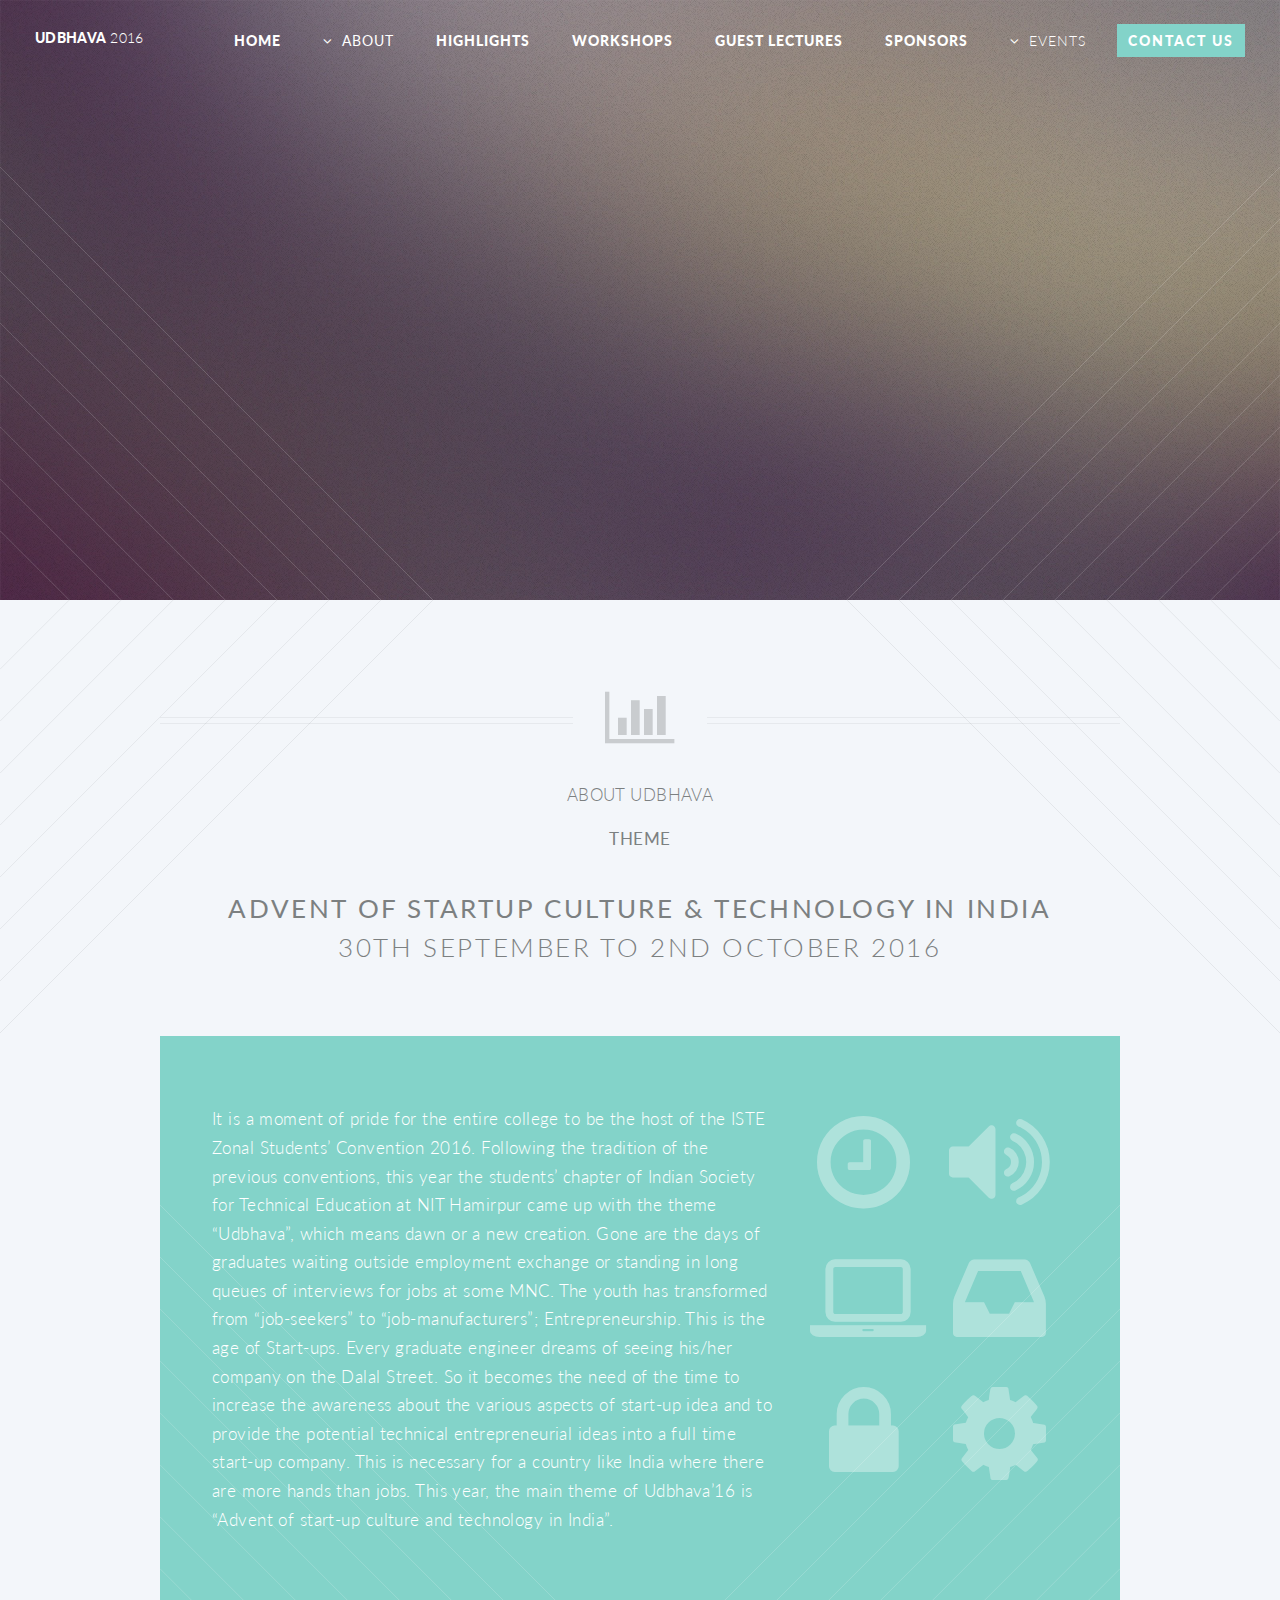
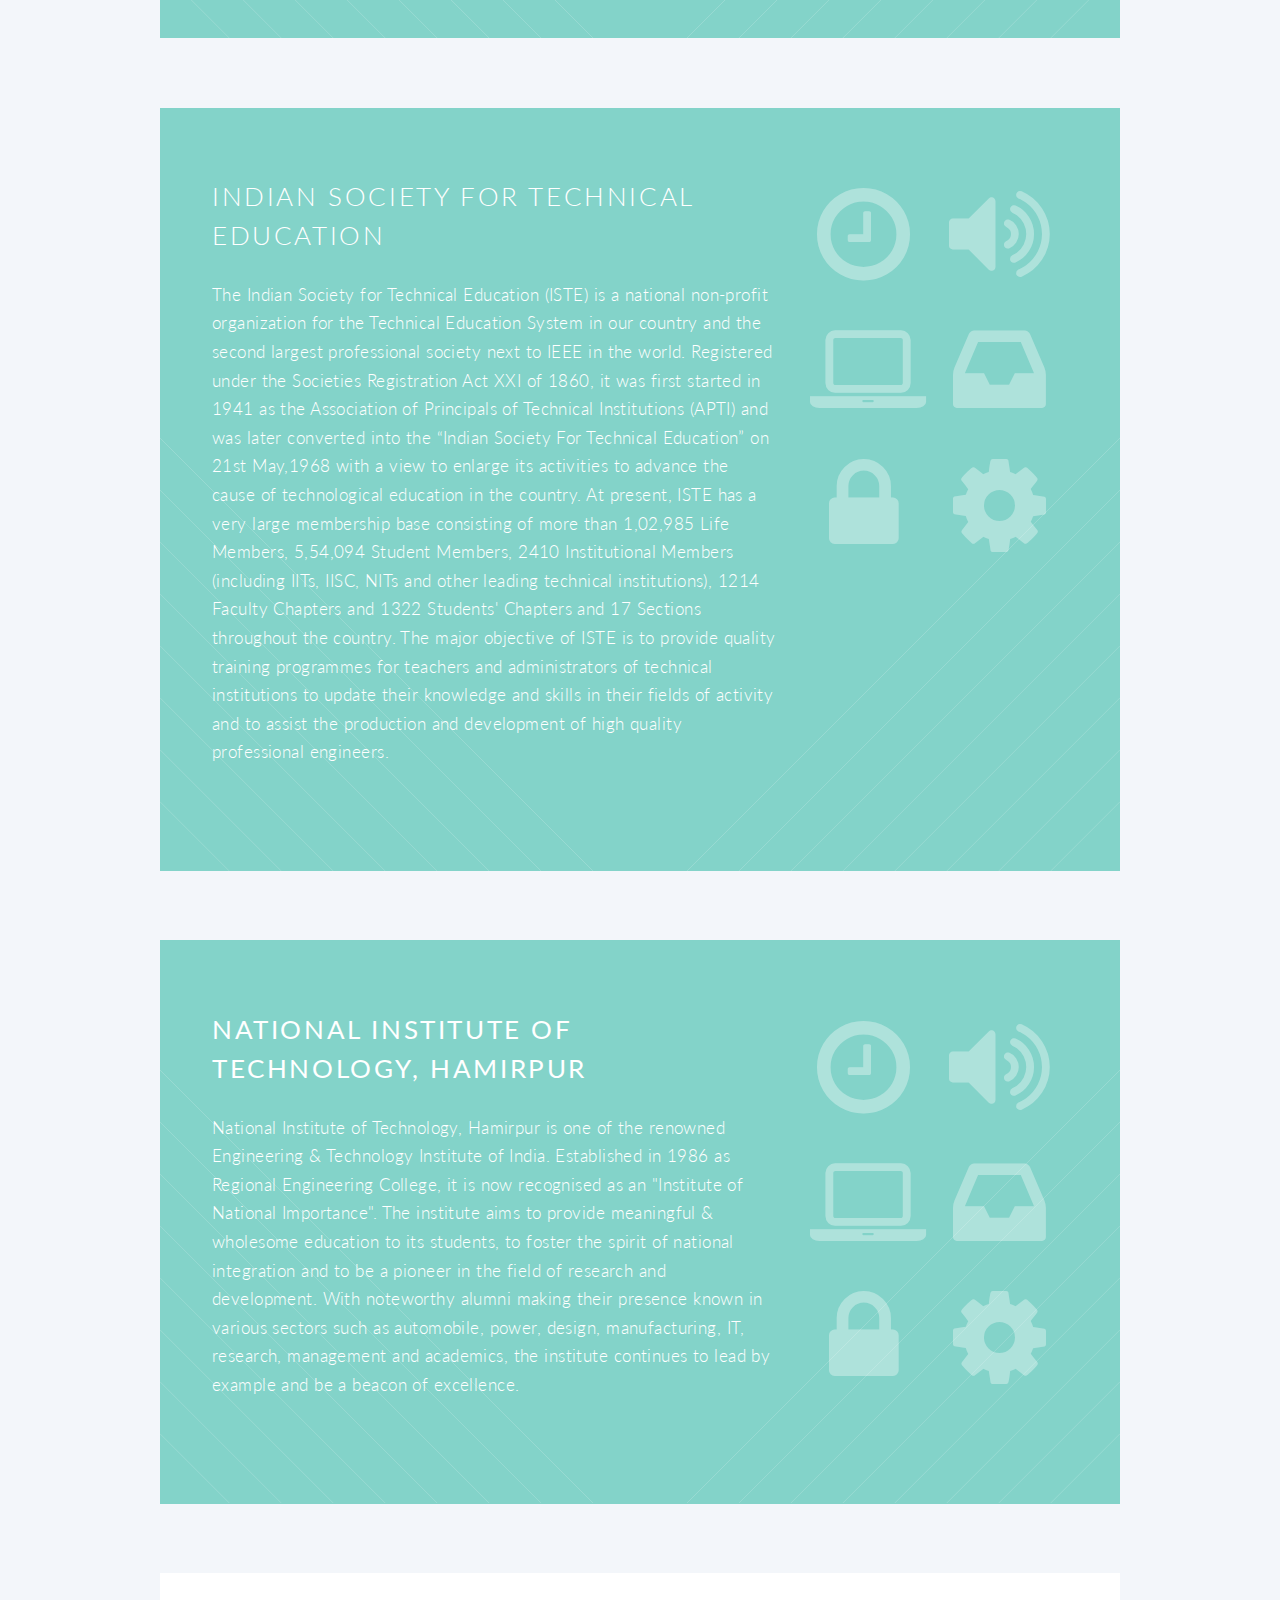
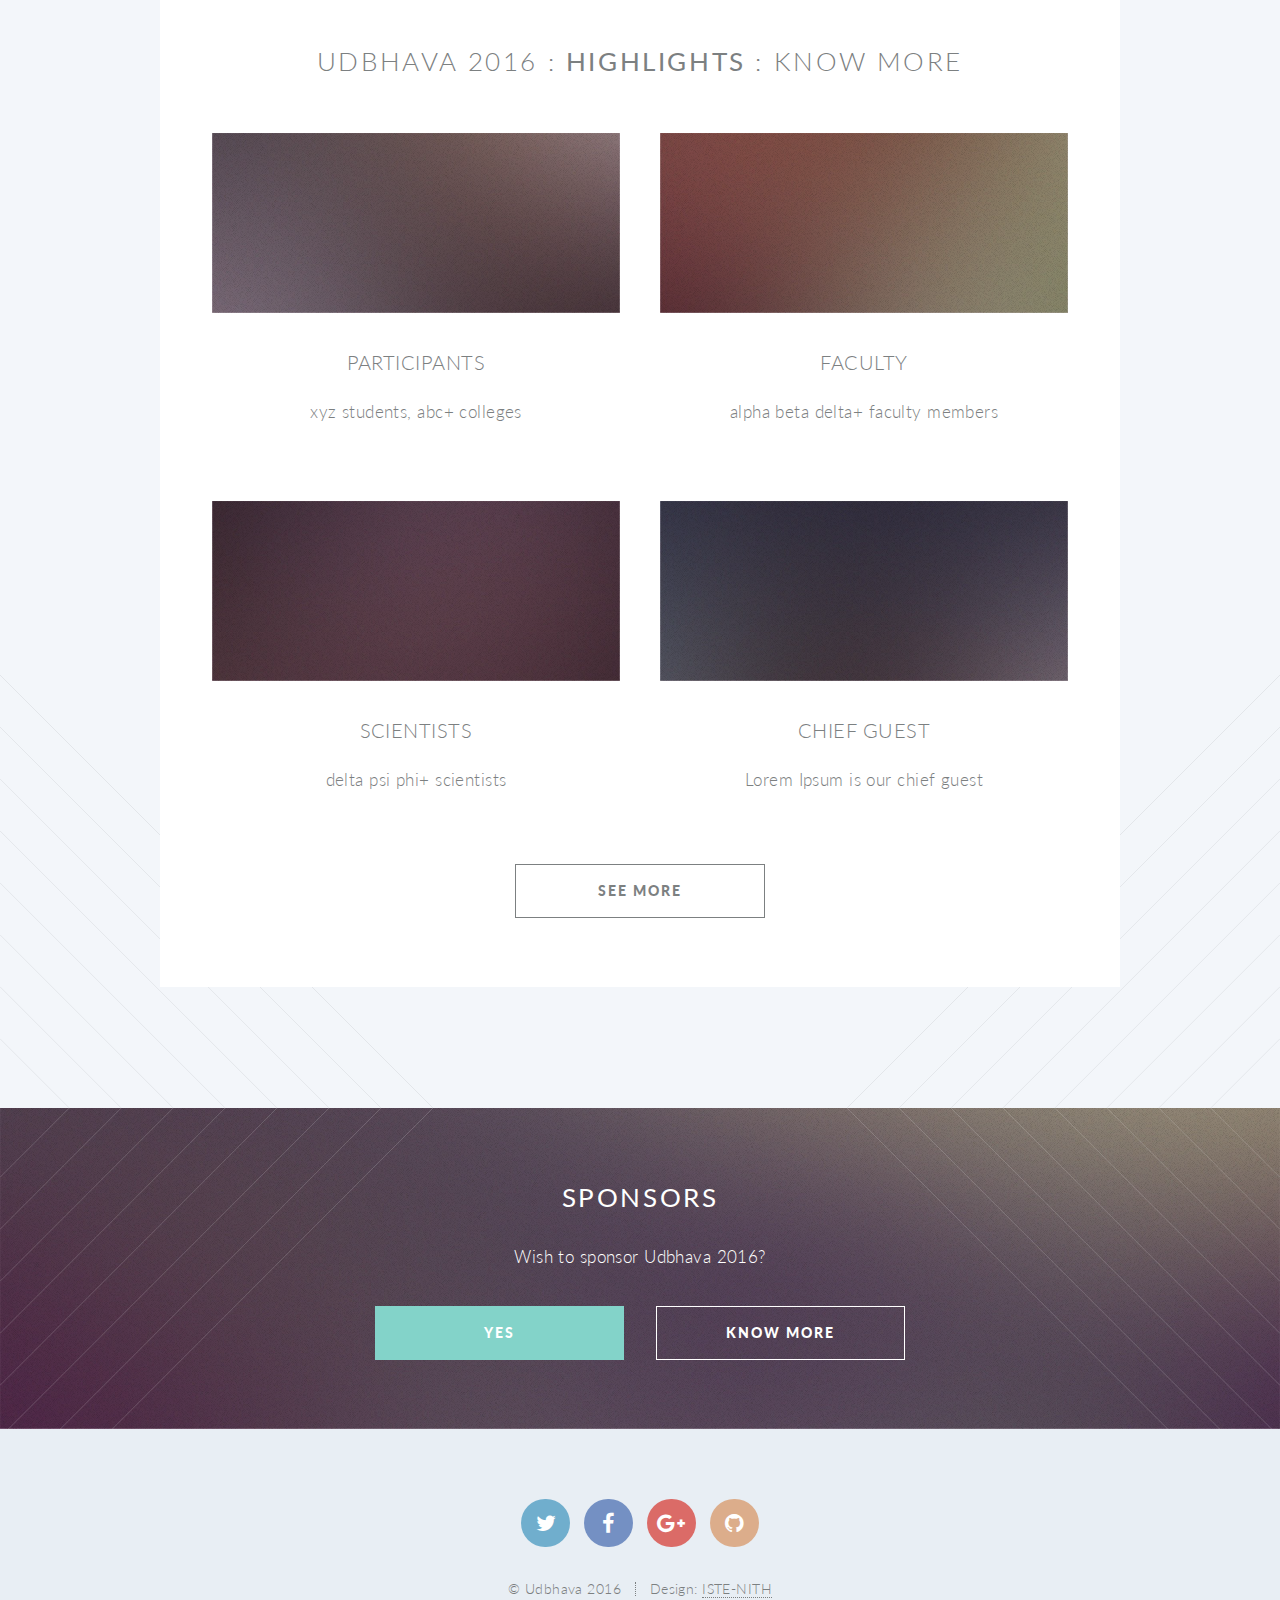
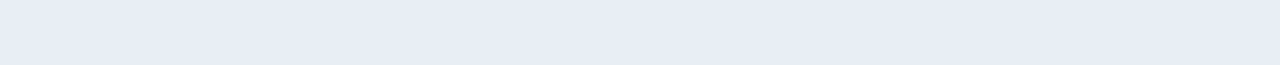
==== index.html @ d8ed60cf "static site" ====
<!DOCTYPE HTML>

<html>
	<head>
		<title>Udbhava 2016</title>
		<meta charset="utf-8" />
		<meta name="viewport" content="width=device-width, initial-scale=1" />
		<!--[if lte IE 8]><script src="assets/js/ie/html5shiv.js"></script><![endif]-->
		<link rel="stylesheet" href="assets/css/main.css" />
		<!--[if lte IE 8]><link rel="stylesheet" href="assets/css/ie8.css" /><![endif]-->
		<!--[if lte IE 9]><link rel="stylesheet" href="assets/css/ie9.css" /><![endif]-->
	</head>
	<body class="index">
		<div id="page-wrapper">

			<!-- Header -->
				<header id="header" class="alt">
					<h1 id="logo"><a href="index.html"> Udbhava <span> 2016 </span></a></h1>
					<nav id="nav">
						<ul>
							<li class="current"><a href="index.html">Home</a></li>
							<li class="submenu">
							    <a href="index.html"><strong>About</strong></a>
							    <ul>
							        <li><a href="#main">Udbhava</a></li>
							        <li><a href="#iste">ISTE</a></li>
							        <li><a href="#nith">NIT-H</a></li>
							        </ul>
							    </li>
							<li class="current"><a href="#highlights">Highlights</a></li>
							<li class="current"><a href="comingSoon.html">Workshops</a></li>
							<li class="current"><a href="comingSoon.html">Guest Lectures</a></li>
							<li class="current"><a href="#cta">Sponsors</a></li>
							<li class="submenu">
								<a href="#">Events</a>
								<ul>
								    <li><a href="comingSoon.html">Technical Events</a></li>
									<li><a href="comingSoon.html">Fun Events</a></li>
									<li><a href="comingSoon.html">Cultural Events</a></li>
									<li class="submenu">
										<a href="#">More</a>
										<ul>
											<li><a href="#">Technical Events</a></li>
											<li><a href="#">Literary Events</a></li>
											<li><a href="#">Fun Events</a></li>
										</ul>
									</li>
								</ul>
							</li>
							<li><a href="contact.html" class="button special">Contact Us</a></li>
						</ul>
					</nav>
				</header>

			<!-- Banner -->
				<section id="banner">
					<!--
						".inner" is set up as an inline-block so it automatically expands
						in both directions to fit whatever's inside it. This means it won't
						automatically wrap lines, so be sure to use line breaks where
						appropriate (<br />).
					-->
					<div class="inner">

						<header>
							<h2>Udbhava</h2>
						</header>
						<p>Welcome to <strong>Udbhava</strong>, team ISTE's
						<br />
						zonal convention
						<br />
						by <a href="http://nith.ac.in
						">NITH</a>.</p>
						<footer>
							<ul class="buttons vertical">
								<li><a href="#main" class="button fit scrolly">Tell Me More</a></li>
							</ul>
						</footer>

					</div>

				</section>

			<!-- About - Udbhava -->
				<article id="main">

					<header class="special container">
						<span class="icon fa-bar-chart-o"></span>
						<h1>About Udbhava</h1>
						<p><strong>THEME</strong></p>
						<h2>
						<strong>Advent Of Startup Culture & Technology In India</strong>
						<br />
						30th September to 2nd October 2016</h2>
					</header>

					<!-- One -->
						<section class="wrapper style2 container special-alt">
							<div class="row 50%">
								<div class="8u 12u(narrower)">

									<header>
									</header>
									<p>It is a moment of pride for the entire college to be the host of the ISTE Zonal Students’ Convention 2016. Following the tradition of the previous conventions, this year the students’ chapter of Indian Society for Technical Education at NIT Hamirpur came up with the theme “Udbhava”, which means dawn or a new creation. Gone are the days of graduates waiting outside employment exchange or standing in long queues of interviews for jobs at some MNC. The youth has transformed from “job-seekers” to “job-manufacturers”; Entrepreneurship. This is the age of Start-ups. Every graduate engineer dreams of seeing his/her company on the Dalal Street. So it becomes the need of the time to increase the awareness about the various aspects of start-up idea and to provide the potential technical entrepreneurial ideas into a full time start-up company. This is necessary for a country like India where there are more hands than jobs. This year, the main theme of Udbhava’16 is “Advent of start-up culture and technology in India”.</p>

								</div>
								<div class="4u 12u(narrower) important(narrower)">

									<ul class="featured-icons">
										<li><span class="icon fa-clock-o"><span class="label">Feature 1</span></span></li>
										<li><span class="icon fa-volume-up"><span class="label">Feature 2</span></span></li>
										<li><span class="icon fa-laptop"><span class="label">Feature 3</span></span></li>
										<li><span class="icon fa-inbox"><span class="label">Feature 4</span></span></li>
										<li><span class="icon fa-lock"><span class="label">Feature 5</span></span></li>
										<li><span class="icon fa-cog"><span class="label">Feature 6</span></span></li>
									</ul>

								</div>
							</div>
						</section>
						
				<!-- ISTE -->
						<section id="iste" class="wrapper style2 container special-alt">
							<div class="row 50%">
								<div class="8u 12u(narrower)">

									<header>
										<h2>Indian Society for Technical Education</h2> 
									</header>
									<p>The Indian Society for Technical Education (ISTE) is a national non-profit organization for the Technical Education System in our country and the second largest professional society next to IEEE in the world. Registered under the Societies Registration Act XXI of 1860, it was first started in 1941 as the Association of Principals of Technical Institutions (APTI) and was later converted into the “Indian Society For Technical Education” on 21st May,1968 with a view to enlarge its activities to advance the cause of technological education in the country. At present, ISTE has a very large membership base consisting of more than 1,02,985 Life Members, 5,54,094 Student Members, 2410 Institutional Members (including IITs, IISC, NITs and other leading technical institutions), 1214 Faculty Chapters and 1322 Students' Chapters and 17 Sections throughout the country. The major objective of ISTE is to provide quality training programmes for teachers and administrators of technical institutions to update their knowledge and skills in their fields of activity and to assist the production and development of high quality professional engineers.</p>
								</div>
								<div class="4u 12u(narrower) important(narrower)">

									<ul class="featured-icons">
										<li><span class="icon fa-clock-o"><span class="label">Feature 1</span></span></li>
										<li><span class="icon fa-volume-up"><span class="label">Feature 2</span></span></li>
										<li><span class="icon fa-laptop"><span class="label">Feature 3</span></span></li>
										<li><span class="icon fa-inbox"><span class="label">Feature 4</span></span></li>
										<li><span class="icon fa-lock"><span class="label">Feature 5</span></span></li>
										<li><span class="icon fa-cog"><span class="label">Feature 6</span></span></li>
									</ul>

								</div>
							</div>
						</section>

                    <!-- One -->
						<section id="nith" class="wrapper style2 container special-alt">
							<div class="row 50%">
								<div class="8u 12u(narrower)">

									<header>
										<h2><strong>National Institute of Technology, Hamirpur</strong></h2> 
									</header>
									
									<p>National Institute of Technology, Hamirpur is one of the renowned Engineering & Technology Institute of India. Established in 1986 as Regional Engineering College, it is now recognised as an "Institute of National Importance". The institute aims to provide meaningful & wholesome education to its students, to foster the spirit of national integration and to be a pioneer in the field of research and development. With noteworthy alumni making their presence known in various sectors such as automobile, power, design, manufacturing, IT, research, management and academics, the institute continues to lead by example and be a beacon of excellence.</p>
								</div>
								<div class="4u 12u(narrower) important(narrower)">

									<ul class="featured-icons">
										<li><span class="icon fa-clock-o"><span class="label">Feature 1</span></span></li>
										<li><span class="icon fa-volume-up"><span class="label">Feature 2</span></span></li>
										<li><span class="icon fa-laptop"><span class="label">Feature 3</span></span></li>
										<li><span class="icon fa-inbox"><span class="label">Feature 4</span></span></li>
										<li><span class="icon fa-lock"><span class="label">Feature 5</span></span></li>
										<li><span class="icon fa-cog"><span class="label">Feature 6</span></span></li>
									</ul>

								</div>
							</div>
						</section>
						
					<!-- Two -->
					<!--
						<section class="wrapper style1 container special">
							<div class="row">
								<div class="4u 12u(narrower)">
                                    <p> <strong> EVENTS </p>
									<section>
										<span class="icon featured fa-check"></span>
										<header>
											<h3>Technical</h3>
										</header>
										<p>Coming Soon</p>
									</section>

								</div>
								<div class="4u 12u(narrower)">

									<section>
										<span class="icon featured fa-check"></span>
										<header>
											<h3>Literary</h3>
										</header>
										<p>Coming Soon</p>
									</section>

								</div>
								<div class="4u 12u(narrower)">

									<section>
										<span class="icon featured fa-check"></span>
										<header>
											<h3>Fun</h3>
										</header>
										<p>Coming Soon</p>
									</section>

								</div>
							</div>
						</section>
						-->

					<!-- Three -->
						<section id="highlights" class="wrapper style3 container special">

							<header class="major">
								<h2>Udbhava 2016 : <strong>Highlights</strong> : Know more </h2>
							</header>

							<div class="row">
								<div class="6u 12u(narrower)">

									<section>
										<a href="#" class="image featured"><img src="images/pic01.jpg" alt="" /></a>
										<header>
											<h3>Participants</h3>
										</header>
										<p>xyz students, abc+ colleges</p>
									</section>

								</div>
								<div class="6u 12u(narrower)">

									<section>
										<a href="#" class="image featured"><img src="images/pic02.jpg" alt="" /></a>
										<header>
											<h3>Faculty</h3>
										</header>
										<p>alpha beta delta+ faculty members</p>
									</section>

								</div>
							</div>
							<div class="row">
								<div class="6u 12u(narrower)">

									<section>
										<a href="#" class="image featured"><img src="images/pic03.jpg" alt="" /></a>
										<header>
											<h3>Scientists</h3>
										</header>
										<p>delta psi phi+ scientists</p>
									</section>

								</div>
								<div class="6u 12u(narrower)">

									<section>
										<a href="#" class="image featured"><img src="images/pic04.jpg" alt="" /></a>
										<header>
											<h3>Chief Guest</h3>
										</header>
										<p>Lorem Ipsum is our chief guest</p>
									</section>

								</div>
							</div>

							<footer class="major">
								<ul class="buttons">
									<li><a href="#" class="button">See More</a></li>
								</ul>
							</footer>

						</section>

				</article>

			<!-- CTA -->
				<section id="cta">

					<header>
						<h2><strong>Sponsors</strong></h2>
						<p>
						Wish to sponsor Udbhava 2016?
</p>
					</header>
					<footer>
						<ul class="buttons">
							<li><a href="contact.html" class="button special">Yes</a></li>
							<li><a href="sponsors.html" class="button">Know more</a></li>
						</ul>
					</footer>

				</section>

			<!-- Footer -->
				<footer id="footer">

					<ul class="icons">
						<li><a href="https://www.twitter.com/Udbhava_2016" class="icon circle fa-twitter"><span class="label">Twitter</span></a></li>
						<li><a href="https://www.facebook.com/Udbhava2016" class="icon circle fa-facebook"><span class="label">Facebook</span></a></li>
						<li><a href="#" class="icon circle fa-google-plus"><span class="label">Google+</span></a></li>
						<li><a href="https://www.github.com/orgs/teamiste" class="icon circle fa-github"><span class="label">Github</span></a></li>
						<!--<li><a href="#" class="icon circle fa-dribble"><span class="label">Dribbble</span></a></li>-->
					</ul>

					<ul class="copyright">
						<li>&copy; Udbhava 2016 </li><li>Design: <a href="#">ISTE-NITH</a></li>
					</ul>

				</footer>

		</div>

		<!-- Scripts -->
			<script src="assets/js/jquery.min.js"></script>
			<script src="assets/js/jquery.dropotron.min.js"></script>
			<script src="assets/js/jquery.scrolly.min.js"></script>
			<script src="assets/js/jquery.scrollgress.min.js"></script>
			<script src="assets/js/skel.min.js"></script>
			<script src="assets/js/util.js"></script>
			<!--[if lte IE 8]><script src="assets/js/ie/respond.min.js"></script><![endif]-->
			<script src="assets/js/main.js"></script>

	</body>
</html>
---- assets/css/main.css ----
@import url("font-awesome.min.css");
@import url("http://fonts.googleapis.com/css?family=Lato:300,400,900");


	html, body, div, span, applet, object, iframe, h1, h2, h3, h4, h5, h6, p, blockquote, pre, a, abbr, acronym, address, big, cite, code, del, dfn, em, img, ins, kbd, q, s, samp, small, strike, strong, sub, sup, tt, var, b, u, i, center, dl, dt, dd, ol, ul, li, fieldset, form, label, legend, table, caption, tbody, tfoot, thead, tr, th, td, article, aside, canvas, details, embed, figure, figcaption, footer, header, hgroup, menu, nav, output, ruby, section, summary, time, mark, audio, video {
		margin: 0;
		padding: 0;
		border: 0;
		font-size: 100%;
		font: inherit;
		vertical-align: baseline;
	}

	article, aside, details, figcaption, figure, footer, header, hgroup, menu, nav, section {
		display: block;
	}

	body {
		line-height: 1;
	}

	ol, ul {
		list-style: none;
	}

	blockquote, q {
		quotes: none;
	}

	blockquote:before, blockquote:after, q:before, q:after {
		content: '';
		content: none;
	}

	table {
		border-collapse: collapse;
		border-spacing: 0;
	}

	body {
		-webkit-text-size-adjust: none;
	}

/* Box Model */

	*, *:before, *:after {
		-moz-box-sizing: border-box;
		-webkit-box-sizing: border-box;
		box-sizing: border-box;
	}

/* Containers */

	.container {
		margin-left: auto;
		margin-right: auto;
	}

	.container.\31 25\25 {
		width: 100%;
		max-width: 1750px;
		min-width: 1400px;
	}

	.container.\37 5\25 {
		width: 1050px;
	}

	.container.\35 0\25 {
		width: 700px;
	}

	.container.\32 5\25 {
		width: 350px;
	}

	.container {
		width: 1400px;
	}

	@media screen and (max-width: 1680px) {

		.container.\31 25\25 {
			width: 100%;
			max-width: 1500px;
			min-width: 1200px;
		}

		.container.\37 5\25 {
			width: 900px;
		}

		.container.\35 0\25 {
			width: 600px;
		}

		.container.\32 5\25 {
			width: 300px;
		}

		.container {
			width: 1200px;
		}

	}

	@media screen and (max-width: 1280px) {

		.container.\31 25\25 {
			width: 100%;
			max-width: 1200px;
			min-width: 960px;
		}

		.container.\37 5\25 {
			width: 720px;
		}

		.container.\35 0\25 {
			width: 480px;
		}

		.container.\32 5\25 {
			width: 240px;
		}

		.container {
			width: 960px;
		}

	}

	@media screen and (max-width: 980px) {

		.container.\31 25\25 {
			width: 100%;
			max-width: 118.75%;
			min-width: 95%;
		}

		.container.\37 5\25 {
			width: 71.25%;
		}

		.container.\35 0\25 {
			width: 47.5%;
		}

		.container.\32 5\25 {
			width: 23.75%;
		}

		.container {
			width: 95%;
		}

	}

	@media screen and (max-width: 840px) {

		.container.\31 25\25 {
			width: 100%;
			max-width: 118.75%;
			min-width: 95%;
		}

		.container.\37 5\25 {
			width: 71.25%;
		}

		.container.\35 0\25 {
			width: 47.5%;
		}

		.container.\32 5\25 {
			width: 23.75%;
		}

		.container {
			width: 95% !important;
		}

	}

	@media screen and (max-width: 736px) {

		.container.\31 25\25 {
			width: 100%;
			max-width: 125%;
			min-width: 100%;
		}

		.container.\37 5\25 {
			width: 75%;
		}

		.container.\35 0\25 {
			width: 50%;
		}

		.container.\32 5\25 {
			width: 25%;
		}

		.container {
			width: 100% !important;
		}

	}

/* Grid */

	.row {
		border-bottom: solid 1px transparent;
		-moz-box-sizing: border-box;
		-webkit-box-sizing: border-box;
		box-sizing: border-box;
	}

	.row > * {
		float: left;
		-moz-box-sizing: border-box;
		-webkit-box-sizing: border-box;
		box-sizing: border-box;
	}

	.row:after, .row:before {
		content: '';
		display: block;
		clear: both;
		height: 0;
	}

	.row.uniform > * > :first-child {
		margin-top: 0;
	}

	.row.uniform > * > :last-child {
		margin-bottom: 0;
	}

	.row.\30 \25 > * {
		padding: 0px 0 0 0px;
	}

	.row.\30 \25 {
		margin: 0px 0 -1px 0px;
	}

	.row.uniform.\30 \25 > * {
		padding: 0px 0 0 0px;
	}

	.row.uniform.\30 \25 {
		margin: 0px 0 -1px 0px;
	}

	.row > * {
		padding: 50px 0 0 50px;
	}

	.row {
		margin: -50px 0 -1px -50px;
	}

	.row.uniform > * {
		padding: 50px 0 0 50px;
	}

	.row.uniform {
		margin: -50px 0 -1px -50px;
	}

	.row.\32 00\25 > * {
		padding: 100px 0 0 100px;
	}

	.row.\32 00\25 {
		margin: -100px 0 -1px -100px;
	}

	.row.uniform.\32 00\25 > * {
		padding: 100px 0 0 100px;
	}

	.row.uniform.\32 00\25 {
		margin: -100px 0 -1px -100px;
	}

	.row.\31 50\25 > * {
		padding: 75px 0 0 75px;
	}

	.row.\31 50\25 {
		margin: -75px 0 -1px -75px;
	}

	.row.uniform.\31 50\25 > * {
		padding: 75px 0 0 75px;
	}

	.row.uniform.\31 50\25 {
		margin: -75px 0 -1px -75px;
	}

	.row.\35 0\25 > * {
		padding: 25px 0 0 25px;
	}

	.row.\35 0\25 {
		margin: -25px 0 -1px -25px;
	}

	.row.uniform.\35 0\25 > * {
		padding: 25px 0 0 25px;
	}

	.row.uniform.\35 0\25 {
		margin: -25px 0 -1px -25px;
	}

	.row.\32 5\25 > * {
		padding: 12.5px 0 0 12.5px;
	}

	.row.\32 5\25 {
		margin: -12.5px 0 -1px -12.5px;
	}

	.row.uniform.\32 5\25 > * {
		padding: 12.5px 0 0 12.5px;
	}

	.row.uniform.\32 5\25 {
		margin: -12.5px 0 -1px -12.5px;
	}

	.\31 2u, .\31 2u\24 {
		width: 100%;
		clear: none;
		margin-left: 0;
	}

	.\31 1u, .\31 1u\24 {
		width: 91.6666666667%;
		clear: none;
		margin-left: 0;
	}

	.\31 0u, .\31 0u\24 {
		width: 83.3333333333%;
		clear: none;
		margin-left: 0;
	}

	.\39 u, .\39 u\24 {
		width: 75%;
		clear: none;
		margin-left: 0;
	}

	.\38 u, .\38 u\24 {
		width: 66.6666666667%;
		clear: none;
		margin-left: 0;
	}

	.\37 u, .\37 u\24 {
		width: 58.3333333333%;
		clear: none;
		margin-left: 0;
	}

	.\36 u, .\36 u\24 {
		width: 50%;
		clear: none;
		margin-left: 0;
	}

	.\35 u, .\35 u\24 {
		width: 41.6666666667%;
		clear: none;
		margin-left: 0;
	}

	.\34 u, .\34 u\24 {
		width: 33.3333333333%;
		clear: none;
		margin-left: 0;
	}

	.\33 u, .\33 u\24 {
		width: 25%;
		clear: none;
		margin-left: 0;
	}

	.\32 u, .\32 u\24 {
		width: 16.6666666667%;
		clear: none;
		margin-left: 0;
	}

	.\31 u, .\31 u\24 {
		width: 8.3333333333%;
		clear: none;
		margin-left: 0;
	}

	.\31 2u\24 + *,
	.\31 1u\24 + *,
	.\31 0u\24 + *,
	.\39 u\24 + *,
	.\38 u\24 + *,
	.\37 u\24 + *,
	.\36 u\24 + *,
	.\35 u\24 + *,
	.\34 u\24 + *,
	.\33 u\24 + *,
	.\32 u\24 + *,
	.\31 u\24 + * {
		clear: left;
	}

	.\-11u {
		margin-left: 91.66667%;
	}

	.\-10u {
		margin-left: 83.33333%;
	}

	.\-9u {
		margin-left: 75%;
	}

	.\-8u {
		margin-left: 66.66667%;
	}

	.\-7u {
		margin-left: 58.33333%;
	}

	.\-6u {
		margin-left: 50%;
	}

	.\-5u {
		margin-left: 41.66667%;
	}

	.\-4u {
		margin-left: 33.33333%;
	}

	.\-3u {
		margin-left: 25%;
	}

	.\-2u {
		margin-left: 16.66667%;
	}

	.\-1u {
		margin-left: 8.33333%;
	}

	@media screen and (max-width: 1680px) {

		.row > * {
			padding: 40px 0 0 40px;
		}

		.row {
			margin: -40px 0 -1px -40px;
		}

		.row.uniform > * {
			padding: 40px 0 0 40px;
		}

		.row.uniform {
			margin: -40px 0 -1px -40px;
		}

		.row.\32 00\25 > * {
			padding: 80px 0 0 80px;
		}

		.row.\32 00\25 {
			margin: -80px 0 -1px -80px;
		}

		.row.uniform.\32 00\25 > * {
			padding: 80px 0 0 80px;
		}

		.row.uniform.\32 00\25 {
			margin: -80px 0 -1px -80px;
		}

		.row.\31 50\25 > * {
			padding: 60px 0 0 60px;
		}

		.row.\31 50\25 {
			margin: -60px 0 -1px -60px;
		}

		.row.uniform.\31 50\25 > * {
			padding: 60px 0 0 60px;
		}

		.row.uniform.\31 50\25 {
			margin: -60px 0 -1px -60px;
		}

		.row.\35 0\25 > * {
			padding: 20px 0 0 20px;
		}

		.row.\35 0\25 {
			margin: -20px 0 -1px -20px;
		}

		.row.uniform.\35 0\25 > * {
			padding: 20px 0 0 20px;
		}

		.row.uniform.\35 0\25 {
			margin: -20px 0 -1px -20px;
		}

		.row.\32 5\25 > * {
			padding: 10px 0 0 10px;
		}

		.row.\32 5\25 {
			margin: -10px 0 -1px -10px;
		}

		.row.uniform.\32 5\25 > * {
			padding: 10px 0 0 10px;
		}

		.row.uniform.\32 5\25 {
			margin: -10px 0 -1px -10px;
		}

		.\31 2u\28wide\29, .\31 2u\24\28wide\29 {
			width: 100%;
			clear: none;
			margin-left: 0;
		}

		.\31 1u\28wide\29, .\31 1u\24\28wide\29 {
			width: 91.6666666667%;
			clear: none;
			margin-left: 0;
		}

		.\31 0u\28wide\29, .\31 0u\24\28wide\29 {
			width: 83.3333333333%;
			clear: none;
			margin-left: 0;
		}

		.\39 u\28wide\29, .\39 u\24\28wide\29 {
			width: 75%;
			clear: none;
			margin-left: 0;
		}

		.\38 u\28wide\29, .\38 u\24\28wide\29 {
			width: 66.6666666667%;
			clear: none;
			margin-left: 0;
		}

		.\37 u\28wide\29, .\37 u\24\28wide\29 {
			width: 58.3333333333%;
			clear: none;
			margin-left: 0;
		}

		.\36 u\28wide\29, .\36 u\24\28wide\29 {
			width: 50%;
			clear: none;
			margin-left: 0;
		}

		.\35 u\28wide\29, .\35 u\24\28wide\29 {
			width: 41.6666666667%;
			clear: none;
			margin-left: 0;
		}

		.\34 u\28wide\29, .\34 u\24\28wide\29 {
			width: 33.3333333333%;
			clear: none;
			margin-left: 0;
		}

		.\33 u\28wide\29, .\33 u\24\28wide\29 {
			width: 25%;
			clear: none;
			margin-left: 0;
		}

		.\32 u\28wide\29, .\32 u\24\28wide\29 {
			width: 16.6666666667%;
			clear: none;
			margin-left: 0;
		}

		.\31 u\28wide\29, .\31 u\24\28wide\29 {
			width: 8.3333333333%;
			clear: none;
			margin-left: 0;
		}

		.\31 2u\24\28wide\29 + *,
		.\31 1u\24\28wide\29 + *,
		.\31 0u\24\28wide\29 + *,
		.\39 u\24\28wide\29 + *,
		.\38 u\24\28wide\29 + *,
		.\37 u\24\28wide\29 + *,
		.\36 u\24\28wide\29 + *,
		.\35 u\24\28wide\29 + *,
		.\34 u\24\28wide\29 + *,
		.\33 u\24\28wide\29 + *,
		.\32 u\24\28wide\29 + *,
		.\31 u\24\28wide\29 + * {
			clear: left;
		}

		.\-11u\28wide\29 {
			margin-left: 91.66667%;
		}

		.\-10u\28wide\29 {
			margin-left: 83.33333%;
		}

		.\-9u\28wide\29 {
			margin-left: 75%;
		}

		.\-8u\28wide\29 {
			margin-left: 66.66667%;
		}

		.\-7u\28wide\29 {
			margin-left: 58.33333%;
		}

		.\-6u\28wide\29 {
			margin-left: 50%;
		}

		.\-5u\28wide\29 {
			margin-left: 41.66667%;
		}

		.\-4u\28wide\29 {
			margin-left: 33.33333%;
		}

		.\-3u\28wide\29 {
			margin-left: 25%;
		}

		.\-2u\28wide\29 {
			margin-left: 16.66667%;
		}

		.\-1u\28wide\29 {
			margin-left: 8.33333%;
		}

	}

	@media screen and (max-width: 1280px) {

		.row > * {
			padding: 40px 0 0 40px;
		}

		.row {
			margin: -40px 0 -1px -40px;
		}

		.row.uniform > * {
			padding: 40px 0 0 40px;
		}

		.row.uniform {
			margin: -40px 0 -1px -40px;
		}

		.row.\32 00\25 > * {
			padding: 80px 0 0 80px;
		}

		.row.\32 00\25 {
			margin: -80px 0 -1px -80px;
		}

		.row.uniform.\32 00\25 > * {
			padding: 80px 0 0 80px;
		}

		.row.uniform.\32 00\25 {
			margin: -80px 0 -1px -80px;
		}

		.row.\31 50\25 > * {
			padding: 60px 0 0 60px;
		}

		.row.\31 50\25 {
			margin: -60px 0 -1px -60px;
		}

		.row.uniform.\31 50\25 > * {
			padding: 60px 0 0 60px;
		}

		.row.uniform.\31 50\25 {
			margin: -60px 0 -1px -60px;
		}

		.row.\35 0\25 > * {
			padding: 20px 0 0 20px;
		}

		.row.\35 0\25 {
			margin: -20px 0 -1px -20px;
		}

		.row.uniform.\35 0\25 > * {
			padding: 20px 0 0 20px;
		}

		.row.uniform.\35 0\25 {
			margin: -20px 0 -1px -20px;
		}

		.row.\32 5\25 > * {
			padding: 10px 0 0 10px;
		}

		.row.\32 5\25 {
			margin: -10px 0 -1px -10px;
		}

		.row.uniform.\32 5\25 > * {
			padding: 10px 0 0 10px;
		}

		.row.uniform.\32 5\25 {
			margin: -10px 0 -1px -10px;
		}

		.\31 2u\28normal\29, .\31 2u\24\28normal\29 {
			width: 100%;
			clear: none;
			margin-left: 0;
		}

		.\31 1u\28normal\29, .\31 1u\24\28normal\29 {
			width: 91.6666666667%;
			clear: none;
			margin-left: 0;
		}

		.\31 0u\28normal\29, .\31 0u\24\28normal\29 {
			width: 83.3333333333%;
			clear: none;
			margin-left: 0;
		}

		.\39 u\28normal\29, .\39 u\24\28normal\29 {
			width: 75%;
			clear: none;
			margin-left: 0;
		}

		.\38 u\28normal\29, .\38 u\24\28normal\29 {
			width: 66.6666666667%;
			clear: none;
			margin-left: 0;
		}

		.\37 u\28normal\29, .\37 u\24\28normal\29 {
			width: 58.3333333333%;
			clear: none;
			margin-left: 0;
		}

		.\36 u\28normal\29, .\36 u\24\28normal\29 {
			width: 50%;
			clear: none;
			margin-left: 0;
		}

		.\35 u\28normal\29, .\35 u\24\28normal\29 {
			width: 41.6666666667%;
			clear: none;
			margin-left: 0;
		}

		.\34 u\28normal\29, .\34 u\24\28normal\29 {
			width: 33.3333333333%;
			clear: none;
			margin-left: 0;
		}

		.\33 u\28normal\29, .\33 u\24\28normal\29 {
			width: 25%;
			clear: none;
			margin-left: 0;
		}

		.\32 u\28normal\29, .\32 u\24\28normal\29 {
			width: 16.6666666667%;
			clear: none;
			margin-left: 0;
		}

		.\31 u\28normal\29, .\31 u\24\28normal\29 {
			width: 8.3333333333%;
			clear: none;
			margin-left: 0;
		}

		.\31 2u\24\28normal\29 + *,
		.\31 1u\24\28normal\29 + *,
		.\31 0u\24\28normal\29 + *,
		.\39 u\24\28normal\29 + *,
		.\38 u\24\28normal\29 + *,
		.\37 u\24\28normal\29 + *,
		.\36 u\24\28normal\29 + *,
		.\35 u\24\28normal\29 + *,
		.\34 u\24\28normal\29 + *,
		.\33 u\24\28normal\29 + *,
		.\32 u\24\28normal\29 + *,
		.\31 u\24\28normal\29 + * {
			clear: left;
		}

		.\-11u\28normal\29 {
			margin-left: 91.66667%;
		}

		.\-10u\28normal\29 {
			margin-left: 83.33333%;
		}

		.\-9u\28normal\29 {
			margin-left: 75%;
		}

		.\-8u\28normal\29 {
			margin-left: 66.66667%;
		}

		.\-7u\28normal\29 {
			margin-left: 58.33333%;
		}

		.\-6u\28normal\29 {
			margin-left: 50%;
		}

		.\-5u\28normal\29 {
			margin-left: 41.66667%;
		}

		.\-4u\28normal\29 {
			margin-left: 33.33333%;
		}

		.\-3u\28normal\29 {
			margin-left: 25%;
		}

		.\-2u\28normal\29 {
			margin-left: 16.66667%;
		}

		.\-1u\28normal\29 {
			margin-left: 8.33333%;
		}

	}

	@media screen and (max-width: 980px) {

		.row > * {
			padding: 30px 0 0 30px;
		}

		.row {
			margin: -30px 0 -1px -30px;
		}

		.row.uniform > * {
			padding: 30px 0 0 30px;
		}

		.row.uniform {
			margin: -30px 0 -1px -30px;
		}

		.row.\32 00\25 > * {
			padding: 60px 0 0 60px;
		}

		.row.\32 00\25 {
			margin: -60px 0 -1px -60px;
		}

		.row.uniform.\32 00\25 > * {
			padding: 60px 0 0 60px;
		}

		.row.uniform.\32 00\25 {
			margin: -60px 0 -1px -60px;
		}

		.row.\31 50\25 > * {
			padding: 45px 0 0 45px;
		}

		.row.\31 50\25 {
			margin: -45px 0 -1px -45px;
		}

		.row.uniform.\31 50\25 > * {
			padding: 45px 0 0 45px;
		}

		.row.uniform.\31 50\25 {
			margin: -45px 0 -1px -45px;
		}

		.row.\35 0\25 > * {
			padding: 15px 0 0 15px;
		}

		.row.\35 0\25 {
			margin: -15px 0 -1px -15px;
		}

		.row.uniform.\35 0\25 > * {
			padding: 15px 0 0 15px;
		}

		.row.uniform.\35 0\25 {
			margin: -15px 0 -1px -15px;
		}

		.row.\32 5\25 > * {
			padding: 7.5px 0 0 7.5px;
		}

		.row.\32 5\25 {
			margin: -7.5px 0 -1px -7.5px;
		}

		.row.uniform.\32 5\25 > * {
			padding: 7.5px 0 0 7.5px;
		}

		.row.uniform.\32 5\25 {
			margin: -7.5px 0 -1px -7.5px;
		}

		.\31 2u\28narrow\29, .\31 2u\24\28narrow\29 {
			width: 100%;
			clear: none;
			margin-left: 0;
		}

		.\31 1u\28narrow\29, .\31 1u\24\28narrow\29 {
			width: 91.6666666667%;
			clear: none;
			margin-left: 0;
		}

		.\31 0u\28narrow\29, .\31 0u\24\28narrow\29 {
			width: 83.3333333333%;
			clear: none;
			margin-left: 0;
		}

		.\39 u\28narrow\29, .\39 u\24\28narrow\29 {
			width: 75%;
			clear: none;
			margin-left: 0;
		}

		.\38 u\28narrow\29, .\38 u\24\28narrow\29 {
			width: 66.6666666667%;
			clear: none;
			margin-left: 0;
		}

		.\37 u\28narrow\29, .\37 u\24\28narrow\29 {
			width: 58.3333333333%;
			clear: none;
			margin-left: 0;
		}

		.\36 u\28narrow\29, .\36 u\24\28narrow\29 {
			width: 50%;
			clear: none;
			margin-left: 0;
		}

		.\35 u\28narrow\29, .\35 u\24\28narrow\29 {
			width: 41.6666666667%;
			clear: none;
			margin-left: 0;
		}

		.\34 u\28narrow\29, .\34 u\24\28narrow\29 {
			width: 33.3333333333%;
			clear: none;
			margin-left: 0;
		}

		.\33 u\28narrow\29, .\33 u\24\28narrow\29 {
			width: 25%;
			clear: none;
			margin-left: 0;
		}

		.\32 u\28narrow\29, .\32 u\24\28narrow\29 {
			width: 16.6666666667%;
			clear: none;
			margin-left: 0;
		}

		.\31 u\28narrow\29, .\31 u\24\28narrow\29 {
			width: 8.3333333333%;
			clear: none;
			margin-left: 0;
		}

		.\31 2u\24\28narrow\29 + *,
		.\31 1u\24\28narrow\29 + *,
		.\31 0u\24\28narrow\29 + *,
		.\39 u\24\28narrow\29 + *,
		.\38 u\24\28narrow\29 + *,
		.\37 u\24\28narrow\29 + *,
		.\36 u\24\28narrow\29 + *,
		.\35 u\24\28narrow\29 + *,
		.\34 u\24\28narrow\29 + *,
		.\33 u\24\28narrow\29 + *,
		.\32 u\24\28narrow\29 + *,
		.\31 u\24\28narrow\29 + * {
			clear: left;
		}

		.\-11u\28narrow\29 {
			margin-left: 91.66667%;
		}

		.\-10u\28narrow\29 {
			margin-left: 83.33333%;
		}

		.\-9u\28narrow\29 {
			margin-left: 75%;
		}

		.\-8u\28narrow\29 {
			margin-left: 66.66667%;
		}

		.\-7u\28narrow\29 {
			margin-left: 58.33333%;
		}

		.\-6u\28narrow\29 {
			margin-left: 50%;
		}

		.\-5u\28narrow\29 {
			margin-left: 41.66667%;
		}

		.\-4u\28narrow\29 {
			margin-left: 33.33333%;
		}

		.\-3u\28narrow\29 {
			margin-left: 25%;
		}

		.\-2u\28narrow\29 {
			margin-left: 16.66667%;
		}

		.\-1u\28narrow\29 {
			margin-left: 8.33333%;
		}

	}

	@media screen and (max-width: 840px) {

		.row > * {
			padding: 30px 0 0 30px;
		}

		.row {
			margin: -30px 0 -1px -30px;
		}

		.row.uniform > * {
			padding: 30px 0 0 30px;
		}

		.row.uniform {
			margin: -30px 0 -1px -30px;
		}

		.row.\32 00\25 > * {
			padding: 60px 0 0 60px;
		}

		.row.\32 00\25 {
			margin: -60px 0 -1px -60px;
		}

		.row.uniform.\32 00\25 > * {
			padding: 60px 0 0 60px;
		}

		.row.uniform.\32 00\25 {
			margin: -60px 0 -1px -60px;
		}

		.row.\31 50\25 > * {
			padding: 45px 0 0 45px;
		}

		.row.\31 50\25 {
			margin: -45px 0 -1px -45px;
		}

		.row.uniform.\31 50\25 > * {
			padding: 45px 0 0 45px;
		}

		.row.uniform.\31 50\25 {
			margin: -45px 0 -1px -45px;
		}

		.row.\35 0\25 > * {
			padding: 15px 0 0 15px;
		}

		.row.\35 0\25 {
			margin: -15px 0 -1px -15px;
		}

		.row.uniform.\35 0\25 > * {
			padding: 15px 0 0 15px;
		}

		.row.uniform.\35 0\25 {
			margin: -15px 0 -1px -15px;
		}

		.row.\32 5\25 > * {
			padding: 7.5px 0 0 7.5px;
		}

		.row.\32 5\25 {
			margin: -7.5px 0 -1px -7.5px;
		}

		.row.uniform.\32 5\25 > * {
			padding: 7.5px 0 0 7.5px;
		}

		.row.uniform.\32 5\25 {
			margin: -7.5px 0 -1px -7.5px;
		}

		.\31 2u\28narrower\29, .\31 2u\24\28narrower\29 {
			width: 100%;
			clear: none;
			margin-left: 0;
		}

		.\31 1u\28narrower\29, .\31 1u\24\28narrower\29 {
			width: 91.6666666667%;
			clear: none;
			margin-left: 0;
		}

		.\31 0u\28narrower\29, .\31 0u\24\28narrower\29 {
			width: 83.3333333333%;
			clear: none;
			margin-left: 0;
		}

		.\39 u\28narrower\29, .\39 u\24\28narrower\29 {
			width: 75%;
			clear: none;
			margin-left: 0;
		}

		.\38 u\28narrower\29, .\38 u\24\28narrower\29 {
			width: 66.6666666667%;
			clear: none;
			margin-left: 0;
		}

		.\37 u\28narrower\29, .\37 u\24\28narrower\29 {
			width: 58.3333333333%;
			clear: none;
			margin-left: 0;
		}

		.\36 u\28narrower\29, .\36 u\24\28narrower\29 {
			width: 50%;
			clear: none;
			margin-left: 0;
		}

		.\35 u\28narrower\29, .\35 u\24\28narrower\29 {
			width: 41.6666666667%;
			clear: none;
			margin-left: 0;
		}

		.\34 u\28narrower\29, .\34 u\24\28narrower\29 {
			width: 33.3333333333%;
			clear: none;
			margin-left: 0;
		}

		.\33 u\28narrower\29, .\33 u\24\28narrower\29 {
			width: 25%;
			clear: none;
			margin-left: 0;
		}

		.\32 u\28narrower\29, .\32 u\24\28narrower\29 {
			width: 16.6666666667%;
			clear: none;
			margin-left: 0;
		}

		.\31 u\28narrower\29, .\31 u\24\28narrower\29 {
			width: 8.3333333333%;
			clear: none;
			margin-left: 0;
		}

		.\31 2u\24\28narrower\29 + *,
		.\31 1u\24\28narrower\29 + *,
		.\31 0u\24\28narrower\29 + *,
		.\39 u\24\28narrower\29 + *,
		.\38 u\24\28narrower\29 + *,
		.\37 u\24\28narrower\29 + *,
		.\36 u\24\28narrower\29 + *,
		.\35 u\24\28narrower\29 + *,
		.\34 u\24\28narrower\29 + *,
		.\33 u\24\28narrower\29 + *,
		.\32 u\24\28narrower\29 + *,
		.\31 u\24\28narrower\29 + * {
			clear: left;
		}

		.\-11u\28narrower\29 {
			margin-left: 91.66667%;
		}

		.\-10u\28narrower\29 {
			margin-left: 83.33333%;
		}

		.\-9u\28narrower\29 {
			margin-left: 75%;
		}

		.\-8u\28narrower\29 {
			margin-left: 66.66667%;
		}

		.\-7u\28narrower\29 {
			margin-left: 58.33333%;
		}

		.\-6u\28narrower\29 {
			margin-left: 50%;
		}

		.\-5u\28narrower\29 {
			margin-left: 41.66667%;
		}

		.\-4u\28narrower\29 {
			margin-left: 33.33333%;
		}

		.\-3u\28narrower\29 {
			margin-left: 25%;
		}

		.\-2u\28narrower\29 {
			margin-left: 16.66667%;
		}

		.\-1u\28narrower\29 {
			margin-left: 8.33333%;
		}

	}

	@media screen and (max-width: 736px) {

		.row > * {
			padding: 30px 0 0 30px;
		}

		.row {
			margin: -30px 0 -1px -30px;
		}

		.row.uniform > * {
			padding: 30px 0 0 30px;
		}

		.row.uniform {
			margin: -30px 0 -1px -30px;
		}

		.row.\32 00\25 > * {
			padding: 60px 0 0 60px;
		}

		.row.\32 00\25 {
			margin: -60px 0 -1px -60px;
		}

		.row.uniform.\32 00\25 > * {
			padding: 60px 0 0 60px;
		}

		.row.uniform.\32 00\25 {
			margin: -60px 0 -1px -60px;
		}

		.row.\31 50\25 > * {
			padding: 45px 0 0 45px;
		}

		.row.\31 50\25 {
			margin: -45px 0 -1px -45px;
		}

		.row.uniform.\31 50\25 > * {
			padding: 45px 0 0 45px;
		}

		.row.uniform.\31 50\25 {
			margin: -45px 0 -1px -45px;
		}

		.row.\35 0\25 > * {
			padding: 15px 0 0 15px;
		}

		.row.\35 0\25 {
			margin: -15px 0 -1px -15px;
		}

		.row.uniform.\35 0\25 > * {
			padding: 15px 0 0 15px;
		}

		.row.uniform.\35 0\25 {
			margin: -15px 0 -1px -15px;
		}

		.row.\32 5\25 > * {
			padding: 7.5px 0 0 7.5px;
		}

		.row.\32 5\25 {
			margin: -7.5px 0 -1px -7.5px;
		}

		.row.uniform.\32 5\25 > * {
			padding: 7.5px 0 0 7.5px;
		}

		.row.uniform.\32 5\25 {
			margin: -7.5px 0 -1px -7.5px;
		}

		.\31 2u\28mobile\29, .\31 2u\24\28mobile\29 {
			width: 100%;
			clear: none;
			margin-left: 0;
		}

		.\31 1u\28mobile\29, .\31 1u\24\28mobile\29 {
			width: 91.6666666667%;
			clear: none;
			margin-left: 0;
		}

		.\31 0u\28mobile\29, .\31 0u\24\28mobile\29 {
			width: 83.3333333333%;
			clear: none;
			margin-left: 0;
		}

		.\39 u\28mobile\29, .\39 u\24\28mobile\29 {
			width: 75%;
			clear: none;
			margin-left: 0;
		}

		.\38 u\28mobile\29, .\38 u\24\28mobile\29 {
			width: 66.6666666667%;
			clear: none;
			margin-left: 0;
		}

		.\37 u\28mobile\29, .\37 u\24\28mobile\29 {
			width: 58.3333333333%;
			clear: none;
			margin-left: 0;
		}

		.\36 u\28mobile\29, .\36 u\24\28mobile\29 {
			width: 50%;
			clear: none;
			margin-left: 0;
		}

		.\35 u\28mobile\29, .\35 u\24\28mobile\29 {
			width: 41.6666666667%;
			clear: none;
			margin-left: 0;
		}

		.\34 u\28mobile\29, .\34 u\24\28mobile\29 {
			width: 33.3333333333%;
			clear: none;
			margin-left: 0;
		}

		.\33 u\28mobile\29, .\33 u\24\28mobile\29 {
			width: 25%;
			clear: none;
			margin-left: 0;
		}

		.\32 u\28mobile\29, .\32 u\24\28mobile\29 {
			width: 16.6666666667%;
			clear: none;
			margin-left: 0;
		}

		.\31 u\28mobile\29, .\31 u\24\28mobile\29 {
			width: 8.3333333333%;
			clear: none;
			margin-left: 0;
		}

		.\31 2u\24\28mobile\29 + *,
		.\31 1u\24\28mobile\29 + *,
		.\31 0u\24\28mobile\29 + *,
		.\39 u\24\28mobile\29 + *,
		.\38 u\24\28mobile\29 + *,
		.\37 u\24\28mobile\29 + *,
		.\36 u\24\28mobile\29 + *,
		.\35 u\24\28mobile\29 + *,
		.\34 u\24\28mobile\29 + *,
		.\33 u\24\28mobile\29 + *,
		.\32 u\24\28mobile\29 + *,
		.\31 u\24\28mobile\29 + * {
			clear: left;
		}

		.\-11u\28mobile\29 {
			margin-left: 91.66667%;
		}

		.\-10u\28mobile\29 {
			margin-left: 83.33333%;
		}

		.\-9u\28mobile\29 {
			margin-left: 75%;
		}

		.\-8u\28mobile\29 {
			margin-left: 66.66667%;
		}

		.\-7u\28mobile\29 {
			margin-left: 58.33333%;
		}

		.\-6u\28mobile\29 {
			margin-left: 50%;
		}

		.\-5u\28mobile\29 {
			margin-left: 41.66667%;
		}

		.\-4u\28mobile\29 {
			margin-left: 33.33333%;
		}

		.\-3u\28mobile\29 {
			margin-left: 25%;
		}

		.\-2u\28mobile\29 {
			margin-left: 16.66667%;
		}

		.\-1u\28mobile\29 {
			margin-left: 8.33333%;
		}

	}

/* Basic */

	body {
		background: #f3f6fa;
	}

		body.is-loading *, body.is-loading *:before, body.is-loading *:after {
			-moz-animation: none !important;
			-webkit-animation: none !important;
			-ms-animation: none !important;
			animation: none !important;
			-moz-transition: none !important;
			-webkit-transition: none !important;
			-ms-transition: none !important;
			transition: none !important;
		}

	body, input, select, textarea {
		color: #7c8081;
		font-family: 'Lato', sans-serif;
		font-size: 15pt;
		font-weight: 300;
		letter-spacing: 0.025em;
		line-height: 1.75em;
	}

	a {
		-moz-transition: color 0.2s ease-in-out, border-color 0.2s ease-in-out, background-color 0.2s ease-in-out;
		-webkit-transition: color 0.2s ease-in-out, border-color 0.2s ease-in-out, background-color 0.2s ease-in-out;
		-ms-transition: color 0.2s ease-in-out, border-color 0.2s ease-in-out, background-color 0.2s ease-in-out;
		transition: color 0.2s ease-in-out, border-color 0.2s ease-in-out, background-color 0.2s ease-in-out;
		color: #3fb1a3;
		text-decoration: none;
		border-bottom: dotted 1px;
	}

		a:hover {
			border-bottom-color: transparent;
		}

	strong, b {
		font-weight: 400;
	}

	p, ul, ol, dl, table, blockquote {
		margin: 0 0 2em 0;
	}

	h1, h2, h3, h4, h5, h6 {
		color: inherit;
		font-weight: 300;
		line-height: 1.75em;
		margin-bottom: 1em;
		text-transform: uppercase;
	}

		h1 a, h2 a, h3 a, h4 a, h5 a, h6 a {
			color: inherit;
			text-decoration: none;
			border: 0;
		}

	h2 {
		font-size: 1.5em;
		letter-spacing: 0.1em;
	}

	h3 {
		font-size: 1.15em;
		letter-spacing: 0.025em;
	}

	sub {
		font-size: 0.8em;
		position: relative;
		top: 0.5em;
	}

	sup {
		font-size: 0.8em;
		position: relative;
		top: -0.5em;
	}

	hr {
		border-top: solid 1px rgba(124, 128, 129, 0.2);
		border: 0;
		margin-bottom: 1.5em;
	}

	blockquote {
		border-left: solid 0.5em rgba(124, 128, 129, 0.2);
		font-style: italic;
		padding: 1em 0 1em 2em;
	}

/* Section/Article */

	section.special, article.special {
		text-align: center;
	}

	header.major {
		padding-bottom: 2em;
	}

	header.special {
		margin-bottom: 5em;
		padding-top: 7em;
		position: relative;
		text-align: center;
	}

		header.special:before, header.special:after {
			border-bottom: solid 1.5px;
			border-top: solid 1.5px;
			content: '';
			height: 7px;
			opacity: 0.1;
			position: absolute;
			top: 1.75em;
			width: 43%;
		}

		header.special:before {
			left: 0;
		}

		header.special:after {
			right: 0;
		}

		header.special h2 {
			margin-bottom: 0;
		}

		header.special h2 + p {
			margin-bottom: 0;
			padding-top: 1.5em;
		}

		header.special .icon {
			cursor: default;
			height: 7em;
			left: 0;
			position: absolute;
			text-align: center;
			top: 1em;
			width: 100%;
		}

			header.special .icon:before {
				font-size: 3.5em;
				opacity: 0.35;
			}

	footer > :last-child {
		margin-bottom: 0;
	}

	footer.major {
		padding-top: 3em;
	}

/* Form */

	input[type="text"],
	input[type="password"],
	input[type="email"],
	textarea {
		-moz-transition: background-color 0.2s ease-in-out, border-color 0.2s ease-in-out;
		-webkit-transition: background-color 0.2s ease-in-out, border-color 0.2s ease-in-out;
		-ms-transition: background-color 0.2s ease-in-out, border-color 0.2s ease-in-out;
		transition: background-color 0.2s ease-in-out, border-color 0.2s ease-in-out;
		-moz-appearance: none;
		-webkit-appearance: none;
		-ms-appearance: none;
		appearance: none;
		background: none;
		border: solid 1px rgba(124, 128, 129, 0.2);
		color: inherit;
		display: block;
		padding: 0.75em;
		text-decoration: none;
		width: 100%;
		outline: 0;
	}

		input[type="text"]:focus,
		input[type="password"]:focus,
		input[type="email"]:focus,
		textarea:focus {
			border-color: #83d3c9;
		}

	input[type="text"],
	input[type="password"],
	input[type="email"] {
		line-height: 1em;
	}

	::-webkit-input-placeholder {
		color: inherit;
		opacity: 0.5;
		position: relative;
		top: 3px;
	}

	:-moz-placeholder {
		color: inherit;
		opacity: 0.5;
	}

	::-moz-placeholder {
		color: inherit;
		opacity: 0.5;
	}

	:-ms-input-placeholder {
		color: inherit;
		opacity: 0.5;
	}

	.formerize-placeholder {
		color: rgba(124, 128, 129, 0.5) !important;
	}

/* Image */

	.image {
		border: 0;
		position: relative;
	}

		.image:before {
			background: url("images/overlay.png");
			content: '';
			height: 100%;
			left: 0;
			position: absolute;
			top: 0;
			width: 100%;
		}

		.image.fit {
			display: block;
		}

			.image.fit img {
				display: block;
				width: 100%;
			}

		.image.featured {
			display: block;
			margin: 0 0 2em 0;
		}

			.image.featured img {
				display: block;
				width: 100%;
			}

/* Icon */

	.icon {
		text-decoration: none;
		position: relative;
	}

		.icon:before {
			-moz-osx-font-smoothing: grayscale;
			-webkit-font-smoothing: antialiased;
			font-family: FontAwesome;
			font-style: normal;
			font-weight: normal;
			text-transform: none !important;
		}

		.icon.circle {
			-moz-transition: all 0.2s ease-in-out;
			-webkit-transition: all 0.2s ease-in-out;
			-ms-transition: all 0.2s ease-in-out;
			transition: all 0.2s ease-in-out;
			border: 0;
			border-radius: 100%;
			display: inline-block;
			font-size: 1.25em;
			height: 2.25em;
			left: 0;
			line-height: 2.25em;
			text-align: center;
			text-decoration: none;
			top: 0;
			width: 2.25em;
		}

			.icon.circle:hover {
				top: -0.2em;
			}

			.icon.circle.fa-twitter {
				background: #70aecd;
				color: #fff;
			}

				.icon.circle.fa-twitter:hover {
					background: #7fb7d2;
				}

			.icon.circle.fa-facebook {
				background: #7490c3;
				color: #fff;
			}

				.icon.circle.fa-facebook:hover {
					background: #829bc9;
				}

			.icon.circle.fa-google-plus {
				background: #db6b67;
				color: #fff;
			}

				.icon.circle.fa-google-plus:hover {
					background: #df7b77;
				}

			.icon.circle.fa-github {
				background: #dcad8b;
				color: #fff;
			}

				.icon.circle.fa-github:hover {
					background: #e1b89b;
				}

			.icon.circle.fa-dribbble {
				background: #da83ae;
				color: #fff;
			}

				.icon.circle.fa-dribbble:hover {
					background: #df93b8;
				}

		.icon.featured {
			cursor: default;
			display: block;
			margin: 0 0 1.5em 0;
			opacity: 0.35;
			text-align: center;
		}

			.icon.featured:before {
				font-size: 5em;
				line-height: 1em;
			}

		.icon > .label {
			display: none;
		}

/* List */

	ol.default {
		list-style: decimal;
		padding-left: 1.25em;
	}

		ol.default li {
			padding-left: 0.25em;
		}

	ul.default {
		list-style: disc;
		padding-left: 1em;
	}

		ul.default li {
			padding-left: 0.5em;
		}

	ul.icons {
		cursor: default;
	}

		ul.icons li {
			display: inline-block;
			line-height: 1em;
			padding-left: 0.5em;
		}

			ul.icons li:first-child {
				padding-left: 0;
			}

	ul.featured-icons {
		cursor: default;
		margin: -0.75em 0 0 0;
		opacity: 0.35;
		overflow: hidden;
		position: relative;
	}

		ul.featured-icons li {
			display: block;
			float: left;
			text-align: center;
			width: 50%;
		}

			ul.featured-icons li .icon {
				display: inline-block;
				font-size: 6.25em;
				height: 1.25em;
				line-height: 1.25em;
				width: 1em;
			}

	ul.buttons {
		cursor: default;
	}

		ul.buttons:last-child {
			margin-bottom: 0;
		}

		ul.buttons li {
			display: inline-block;
			padding: 0 0 0 1.5em;
		}

			ul.buttons li:first-child {
				padding: 0;
			}

		ul.buttons.vertical li {
			display: block;
			padding: 1.5em 0 0 0;
		}

			ul.buttons.vertical li:first-child {
				padding: 0;
			}

/* Table */

	table {
		width: 100%;
	}

		table.default {
			width: 100%;
		}

			table.default tbody tr {
				border-bottom: solid 1px rgba(124, 128, 129, 0.2);
			}

			table.default td {
				padding: 0.5em 1em 0.5em 1em;
			}

			table.default th {
				font-weight: 400;
				padding: 0.5em 1em 0.5em 1em;
				text-align: left;
			}

			table.default thead {
				background: #7c8081;
				color: #fff;
			}

/* Button */

	input[type="button"],
	input[type="submit"],
	input[type="reset"],
	.button {
		-moz-appearance: none;
		-webkit-appearance: none;
		-ms-appearance: none;
		appearance: none;
		-moz-transition: color 0.2s ease-in-out, border-color 0.2s ease-in-out, background-color 0.2s ease-in-out;
		-webkit-transition: color 0.2s ease-in-out, border-color 0.2s ease-in-out, background-color 0.2s ease-in-out;
		-ms-transition: color 0.2s ease-in-out, border-color 0.2s ease-in-out, background-color 0.2s ease-in-out;
		transition: color 0.2s ease-in-out, border-color 0.2s ease-in-out, background-color 0.2s ease-in-out;
		background: none;
		border: solid 1px;
		color: inherit;
		cursor: pointer;
		display: inline-block;
		font-size: 0.8em;
		font-weight: 900;
		letter-spacing: 2px;
		min-width: 18em;
		padding: 0 0.75em;
		line-height: 3.75em;
		text-align: center;
		text-decoration: none;
		text-transform: uppercase;
	}

		input[type="button"]:hover,
		input[type="submit"]:hover,
		input[type="reset"]:hover,
		.button:hover {
			background: rgba(188, 202, 206, 0.15);
			border-color: inherit;
		}

		input[type="button"].special,
		input[type="submit"].special,
		input[type="reset"].special,
		.button.special {
			background: #83d3c9;
			border-color: #83d3c9;
			color: #fff !important;
		}

			input[type="button"].special:hover,
			input[type="submit"].special:hover,
			input[type="reset"].special:hover,
			.button.special:hover {
				background: #96dad1 !important;
				border-color: #96dad1 !important;
			}

		input[type="button"].fit,
		input[type="submit"].fit,
		input[type="reset"].fit,
		.button.fit {
			width: 100%;
		}

		input[type="button"].small,
		input[type="submit"].small,
		input[type="reset"].small,
		.button.small {
			font-size: 0.7em;
			min-width: 14em;
			padding: 0.5em 0;
		}

/* Wrapper */

	.wrapper {
		margin-bottom: 5em;
		padding: 5em;
	}

		.wrapper.style1 {
			padding: 0;
		}

		.wrapper.style2 {
			background-color: #83d3c9;
			background-image: url("images/light-bl.svg"), url("images/light-br.svg");
			background-position: bottom left, bottom right;
			background-repeat: no-repeat, no-repeat;
			background-size: 25em, 25em;
			color: #fff;
		}

			.wrapper.style2 .button:hover {
				background: rgba(255, 255, 255, 0.15) !important;
			}

			.wrapper.style2 .button.special {
				background: #fff;
				border-color: #fff;
				color: #83d3c9 !important;
			}

				.wrapper.style2 .button.special:hover {
					border-color: inherit !important;
					color: #fff !important;
				}

		.wrapper.style3 {
			background: #fff;
			color: inherit;
		}

		.wrapper.style4 {
			background: #fff;
			color: inherit;
			padding: 4em;
		}

/* Header */

	@-moz-keyframes reveal-header {
		0% {
			top: -5em;
		}

		100% {
			top: 0;
		}
	}

	@-webkit-keyframes reveal-header {
		0% {
			top: -5em;
		}

		100% {
			top: 0;
		}
	}

	@-ms-keyframes reveal-header {
		0% {
			top: -5em;
		}

		100% {
			top: 0;
		}
	}

	@keyframes reveal-header {
		0% {
			top: -5em;
		}

		100% {
			top: 0;
		}
	}

	#header {
		background: #fff;
		box-shadow: 0 1px 2px 0 rgba(0, 0, 0, 0.075);
		color: inherit;
		cursor: default;
		font-size: 0.8em;
		left: 0;
		padding: 1em 1.5em;
		position: fixed;
		top: 0;
		width: 100%;
		z-index: 10000;
	}

		#header h1 {
			font-weight: 900;
			margin: 0;
		}

			#header h1 span {
				font-weight: 300;
			}

		#header nav {
			letter-spacing: 0.075em;
			position: absolute;
			right: 1.5em;
			text-transform: uppercase;
			top: 0.75em;
		}

			#header nav ul li {
				display: inline-block;
				margin-left: 1.5em;
			}

				#header nav ul li > ul {
					display: none;
				}

				#header nav ul li a {
					border: solid 1px transparent;
					color: inherit;
					display: inline-block;
					line-height: 1em;
					padding: 0.6em 0.75em;
					text-decoration: none;
				}

				#header nav ul li input[type="button"],
				#header nav ul li input[type="submit"],
				#header nav ul li input[type="reset"],
				#header nav ul li .button {
					font-size: 1em;
					min-width: 0;
					width: auto;
				}

				#header nav ul li.submenu > a {
					text-decoration: none;
				}

					#header nav ul li.submenu > a:before {
						-moz-osx-font-smoothing: grayscale;
						-webkit-font-smoothing: antialiased;
						font-family: FontAwesome;
						font-style: normal;
						font-weight: normal;
						text-transform: none !important;
					}

					#header nav ul li.submenu > a:before {
						content: '\f107';
						margin-right: 0.65em;
					}

				#header nav ul li.active > a, #header nav ul li:hover > a {
					-moz-transition: all 0.2s ease-in-out;
					-webkit-transition: all 0.2s ease-in-out;
					-ms-transition: all 0.2s ease-in-out;
					transition: all 0.2s ease-in-out;
					background: rgba(188, 202, 206, 0.15);
				}

				#header nav ul li.current > a {
					font-weight: 900;
				}

		#header.reveal {
			-moz-animation: reveal-header 0.5s;
			-webkit-animation: reveal-header 0.5s;
			-ms-animation: reveal-header 0.5s;
			animation: reveal-header 0.5s;
		}

		#header.alt {
			-moz-animation: none;
			-webkit-animation: none;
			-ms-animation: none;
			animation: none;
			background: transparent;
			box-shadow: none;
			color: #fff;
			padding: 2em 2.5em;
			position: absolute;
		}

			#header.alt nav {
				right: 2.5em;
				top: 1.75em;
			}

				#header.alt nav ul li.active > a, #header.alt nav ul li:hover > a {
					border: solid 1px;
				}

/* Dropotron */

	.dropotron {
		background: #fff;
		box-shadow: 0 1px 2px 0 rgba(0, 0, 0, 0.075);
		line-height: 2.25em;
		min-width: 13em;
		padding: 1em 0;
		text-transform: uppercase;
		margin-top: calc(-1em + 1px);
	}

		.dropotron.level-0 {
			font-size: 0.7em;
			font-weight: 400;
			margin-top: 1.5em;
		}

			.dropotron.level-0:before {
				border-bottom: solid 0.5em #fff;
				border-left: solid 0.5em transparent;
				border-right: solid 0.5em transparent;
				content: '';
				left: 0.75em;
				position: absolute;
				top: -0.45em;
			}

		.dropotron > li {
			border-top: solid 1px rgba(124, 128, 129, 0.2);
		}

			.dropotron > li > a {
				-moz-transition: none;
				-webkit-transition: none;
				-ms-transition: none;
				transition: none;
				color: inherit;
				text-decoration: none;
				padding: 0 1em;
				border: 0;
			}

			.dropotron > li:hover > a {
				background: #83d3c9;
				color: #fff;
			}

			.dropotron > li:first-child {
				border-top: 0;
			}

/* Banner */

	@-moz-keyframes reveal-banner {
		0% {
			opacity: 0;
		}

		100% {
			opacity: 1;
		}
	}

	@-webkit-keyframes reveal-banner {
		0% {
			opacity: 0;
		}

		100% {
			opacity: 1;
		}
	}

	@-ms-keyframes reveal-banner {
		0% {
			opacity: 0;
		}

		100% {
			opacity: 1;
		}
	}

	@keyframes reveal-banner {
		0% {
			opacity: 0;
		}

		100% {
			opacity: 1;
		}
	}

	#banner {
		background-attachment: scroll, scroll, scroll, fixed;
		background-color: #645862;
		background-image: url("images/light-bl.svg"), url("images/light-br.svg"), url("images/overlay.png"), url("../../images/banner.jpg");
		background-position: bottom left, bottom right, top left, top center;
		background-repeat: no-repeat, no-repeat, repeat, no-repeat;
		background-size: 25em, 25em, auto, cover;
		color: #fff;
		cursor: default;
		padding: 6em 0;
		text-align: center;
	}

		#banner .inner {
			-moz-animation: reveal-banner 1s 0.25s ease-in-out;
			-webkit-animation: reveal-banner 1s 0.25s ease-in-out;
			-ms-animation: reveal-banner 1s 0.25s ease-in-out;
			animation: reveal-banner 1s 0.25s ease-in-out;
			-moz-animation-fill-mode: forwards;
			-webkit-animation-fill-mode: forwards;
			-ms-animation-fill-mode: forwards;
			animation-fill-mode: forwards;
			background: rgba(52, 27, 43, 0.5);
			color: #fff;
			display: inline-block;
			opacity: 0;
			padding: 3em;
			text-align: center;
		}

			#banner .inner header {
				display: inline-block;
				border-bottom: solid 2px;
				border-top: solid 2px;
				margin: 0 0 2em 0;
				padding: 3px 0 3px 0;
			}

				#banner .inner header h2 {
					border-bottom: solid 2px;
					border-top: solid 2px;
					font-size: 2.5em;
					font-weight: 900;
					letter-spacing: 0.2em;
					margin: 0;
					padding-left: 0.05em;
					position: relative;
					text-transform: uppercase;
				}

			#banner .inner p {
				letter-spacing: 0.1em;
				margin: 0;
				text-transform: uppercase;
			}

				#banner .inner p a {
					color: inherit;
					font-weight: 400;
					text-decoration: none;
				}

			#banner .inner footer {
				margin: 2em 0 0 0;
			}

/* Main */

	#main {
		background-image: url("images/dark-tl.svg"), url("images/dark-tr.svg"), url("images/dark-bl.svg"), url("images/dark-br.svg");
		background-position: top left, top right, bottom left, bottom right;
		background-repeat: no-repeat;
		background-size: 25em;
		padding: 7em 0;
	}

		#main > :last-child {
			margin-bottom: 0;
		}

		#main .sidebar section {
			border-top: solid 1px rgba(124, 128, 129, 0.2);
			margin: 3em 0 0 0;
			padding: 3em 0 0 0;
		}

			#main .sidebar section:first-child {
				border-top: 0;
				padding-top: 0;
				margin-top: 0;
			}

	body.index #main {
		padding-top: 5em;
	}

/* CTA */

	#cta {
		background-attachment: scroll, scroll, scroll, fixed;
		background-color: #645862;
		background-image: url("images/light-tl.svg"), url("images/light-tr.svg"), url("images/overlay.png"), url("../../images/banner.jpg");
		background-position: top left, top right, top left, bottom center;
		background-repeat: no-repeat, no-repeat, repeat, no-repeat;
		background-size: 25em, 25em, auto, cover;
		color: #fff;
		padding: 5em;
		text-align: center;
	}

		#cta header {
			margin-bottom: 2em;
		}

/* Footer */

	#footer {
		background: #E8EEF4;
		color: #7c8081;
		padding: 5em 5em 10em 5em;
		text-align: center;
	}

		#footer .copyright {
			font-size: 0.8em;
			line-height: 1em;
		}

			#footer .copyright a {
				color: inherit;
			}

			#footer .copyright li {
				display: inline-block;
				margin-left: 1em;
				padding-left: 1em;
				border-left: dotted 1px;
			}

				#footer .copyright li:first-child {
					margin: 0;
					padding: 0;
					border: 0;
				}

/* Wide */

	@media screen and (max-width: 1680px) {

		/* Basic */

			body, input, select, textarea {
				font-size: 14pt;
			}

		/* Section/Article */

			header.special {
				padding-top: 5.5em;
				margin-bottom: 4em;
			}

	}

/* Normal */

	@media screen and (max-width: 1280px) {

		/* Basic */

			body, input, select, textarea {
				font-size: 13pt;
				letter-spacing: 0.025em;
				line-height: 1.65em;
			}

			h1, h2, h3, h4, h5, h6 {
				line-height: 1.5em;
			}

		/* Section/Article */

			header.major {
				padding-bottom: 1.5em;
			}

			footer.major {
				padding-top: 2em;
			}

		/* Wrapper */

			.wrapper {
				margin-bottom: 4em;
				padding: 4em 3em;
			}

				.wrapper.style4 {
					padding: 3em;
				}

		/* Header */

			#header nav ul li {
				margin-left: 1em;
			}

		/* Banner */

			#banner {
				background-attachment: scroll;
			}

		/* CTA */

			#cta {
				padding: 4em;
				background-attachment: scroll;
			}

		/* Footer */

			#footer {
				padding: 4em;
			}

	}

/* Narrow */

	@media screen and (max-width: 980px) {

		/* Basic */

			body, input, select, textarea {
				font-size: 13pt;
				letter-spacing: 0.025em;
				line-height: 1.5em;
			}

		/* Section/Article */

			header br {
				display: none;
			}

			header.major {
				padding-bottom: 1em;
			}

			header.special {
				padding-left: 2.5em;
				padding-right: 2.5em;
			}

			footer.major {
				padding-top: 1.5em;
			}

		/* Wrapper */

			.wrapper {
				margin-bottom: 3em;
				padding: 3em 2.5em;
			}

				.wrapper.special br {
					display: none;
				}

				.wrapper.style1 {
					padding: 0 2.5em;
				}

				.wrapper.style2 {
					background-size: 15em;
				}

				.wrapper.style4 {
					padding: 2.5em;
				}

		/* Banner */

			#banner {
				background-size: 15em, 15em, auto, cover;
			}

		/* Main */

			#main {
				background-size: 15em;
			}

		/* CTA */

			#cta {
				background-size: 15em, 15em, auto, cover;
				padding: 3em;
			}

	}

/* Narrower */

	#navPanel, #navButton {
		display: none;
	}

	@media screen and (max-width: 840px) {

		/* Basic */

			html, body {
				overflow-x: hidden;
			}

			header.major {
				padding-bottom: 0.25em;
			}

			header.special {
				margin-bottom: 4em;
				padding-top: 5em;
			}

				header.special:before, header.special:after {
					width: 40%;
				}

				header.special h2 + p {
					padding-top: 1.25em;
				}

		/* Section/Article */

			section {
				margin: 1em 0 1em 0;
			}

				section:first-child {
					margin-top: 0;
				}

		/* Button */

			input[type="button"].small,
			input[type="submit"].small,
			input[type="reset"].small,
			.button.small {
				font-size: 0.8em;
				min-width: 18em;
				padding: 0.75em 0;
			}

		/* List */

			ul.featured-icons {
				margin: 0;
			}

				ul.featured-icons li {
					display: inline-block;
					float: none;
					width: auto;
				}

					ul.featured-icons li .icon {
						font-size: 4em;
						width: 1.25em;
					}

			ul.buttons li {
				display: block;
				padding: 1em 0 0 0;
			}

		/* Header */

			#header {
				display: none;
			}

		/* Banner */

			#banner {
				margin: 0;
			}

		/* Wrapper */

			.wrapper.special-alt {
				text-align: center;
			}

			.wrapper.style4 {
				padding-bottom: 3em;
			}

		/* Main */

			#main {
				padding: 5em 0;
			}

				#main .sidebar {
					border-top: solid 1px rgba(124, 128, 129, 0.1);
					padding-top: 3em;
				}

					#main .sidebar section {
						border-top: 0;
						padding-top: 0;
					}

			body.index #main {
				padding-top: 4.5em;
			}

		/* CTA */

			#cta {
				margin: 0;
			}

		/* Footer */

			#footer {
				padding: 4em 1.5em;
			}

		/* Off-Canvas Navigation */

			#page-wrapper {
				-moz-backface-visibility: hidden;
				-webkit-backface-visibility: hidden;
				-ms-backface-visibility: hidden;
				backface-visibility: hidden;
				-moz-transition: -moz-transform 0.5s ease;
				-webkit-transition: -webkit-transform 0.5s ease;
				-ms-transition: -ms-transform 0.5s ease;
				transition: transform 0.5s ease;
				padding-bottom: 1px;
			}

			#navButton {
				-moz-backface-visibility: hidden;
				-webkit-backface-visibility: hidden;
				-ms-backface-visibility: hidden;
				backface-visibility: hidden;
				-moz-transition: -moz-transform 0.5s ease;
				-webkit-transition: -webkit-transform 0.5s ease;
				-ms-transition: -ms-transform 0.5s ease;
				transition: transform 0.5s ease;
				display: block;
				height: 60px;
				left: 0;
				position: fixed;
				top: 0;
				width: 100%;
				z-index: 10001;
			}

				#navButton .toggle {
					text-decoration: none;
					height: 60px;
					left: 0;
					position: absolute;
					text-align: center;
					top: 0;
					width: 100%;
					border: 0;
					outline: 0;
				}

					#navButton .toggle:before {
						-moz-osx-font-smoothing: grayscale;
						-webkit-font-smoothing: antialiased;
						font-family: FontAwesome;
						font-style: normal;
						font-weight: normal;
						text-transform: none !important;
					}

					#navButton .toggle:before {
						color: #fff;
						content: '\f0c9';
						font-size: 1em;
						height: 40px;
						left: 10px;
						line-height: 40px;
						opacity: 0.5;
						position: absolute;
						top: 11px;
						width: 60px;
						z-index: 1;
					}

					#navButton .toggle:after {
						background: rgba(163, 169, 170, 0.75);
						border-radius: 2px;
						content: '';
						height: 40px;
						left: 10px;
						position: absolute;
						top: 10px;
						width: 60px;
					}

			#navPanel {
				-moz-backface-visibility: hidden;
				-webkit-backface-visibility: hidden;
				-ms-backface-visibility: hidden;
				backface-visibility: hidden;
				-moz-transform: translateX(-275px);
				-webkit-transform: translateX(-275px);
				-ms-transform: translateX(-275px);
				transform: translateX(-275px);
				-moz-transition: -moz-transform 0.5s ease;
				-webkit-transition: -webkit-transform 0.5s ease;
				-ms-transition: -ms-transform 0.5s ease;
				transition: transform 0.5s ease;
				display: block;
				height: 100%;
				left: 0;
				overflow-y: auto;
				position: fixed;
				top: 0;
				width: 275px;
				z-index: 10002;
				background: #1c2021;
				color: #fff;
				font-size: 0.8em;
				letter-spacing: 0.075em;
				text-transform: uppercase;
				padding: 0.25em 0.75em 1em 0.75em;
			}

				#navPanel .link {
					border: 0;
					border-top: solid 1px rgba(255, 255, 255, 0.05);
					color: inherit;
					display: block;
					height: 3em;
					line-height: 3em;
					opacity: 0.75;
					text-decoration: none;
				}

					#navPanel .link.depth-0 {
						font-weight: 900;
					}

					#navPanel .link:first-child {
						border-top: 0;
					}

				#navPanel .indent-1 {
					display: inline-block;
					width: 1em;
				}

				#navPanel .indent-2 {
					display: inline-block;
					width: 2em;
				}

				#navPanel .indent-3 {
					display: inline-block;
					width: 3em;
				}

				#navPanel .indent-4 {
					display: inline-block;
					width: 4em;
				}

				#navPanel .indent-5 {
					display: inline-block;
					width: 5em;
				}

			body.navPanel-visible #page-wrapper {
				-moz-transform: translateX(275px);
				-webkit-transform: translateX(275px);
				-ms-transform: translateX(275px);
				transform: translateX(275px);
			}

			body.navPanel-visible #navButton {
				-moz-transform: translateX(275px);
				-webkit-transform: translateX(275px);
				-ms-transform: translateX(275px);
				transform: translateX(275px);
			}

			body.navPanel-visible #navPanel {
				-moz-transform: translateX(0);
				-webkit-transform: translateX(0);
				-ms-transform: translateX(0);
				transform: translateX(0);
			}

	}

/* Mobile */

	@media screen and (max-width: 736px) {

		/* Basic */

			body {
				min-width: 320px;
			}

			h2 {
				font-size: 1.25em;
				letter-spacing: 0.1em;
			}

			h3 {
				font-size: 1em;
				letter-spacing: 0.025em;
			}

			p {
				text-align: justify;
			}

		/* Section/Article */

			header {
				text-align: center;
			}

				header.major {
					padding-bottom: 0;
				}

				header.special {
					margin-bottom: 3em;
					padding-left: 1.5em;
					padding-right: 1.5em;
				}

					header.special:before, header.special:after {
						width: 38%;
					}

					header.special .icon {
						font-size: 0.75em;
						top: 1.5em;
					}

				header p {
					text-align: center;
				}

			footer.major {
				padding-top: 0;
			}

		/* Icon */

			.icon.circle {
				font-size: 1em;
			}

		/* Button */

			input[type="button"],
			input[type="submit"],
			input[type="reset"],
			.button {
				max-width: 20em;
				width: 100%;
			}

				input[type="button"].fit,
				input[type="submit"].fit,
				input[type="reset"].fit,
				.button.fit {
					width: auto;
				}

		/* List */

			ul.icons li {
				padding-left: 0.25em;
			}

			ul.featured-icons li .icon {
				width: 1.1em;
			}

			ul.buttons {
				text-align: center;
			}

		/* Wrapper */

			.wrapper {
				margin-bottom: 2.5em;
				padding: 2.25em 1.5em;
			}

				.wrapper.special br {
					display: none;
				}

				.wrapper.style1 {
					padding: 0 1.5em;
				}

				.wrapper.style2 {
					background-size: 10em;
					padding: 2.25em 1.5em;
				}

				.wrapper.style4 {
					background-size: 10em;
					padding: 1.5em 1.5em 3em 1.5em;
				}

		/* Banner */

			#banner {
				background-size: 10em, 10em, auto, cover;
				padding: 6em 0;
			}

				#banner .inner {
					background: none;
					display: block;
					padding: 0 1.5em;
				}

					#banner .inner header h2 {
						font-size: 1.5em;
					}

					#banner .inner p {
						text-align: center;
					}

					#banner .inner br {
						display: none;
					}

		/* Main */

			#main {
				background-size: 10em;
				padding: 3.5em 0 2.5em 0;
			}

			body.index #main {
				padding: 2.5em 0 0 0;
			}

			body.contact #main {
				padding-bottom: 0;
			}

		/* CTA */

			#cta {
				background-size: 10em, 10em, auto, cover;
				padding: 3em 1.5em;
			}

		/* Footer */

			#footer {
				padding: 3em 1.5em;
			}

				#footer .copyright li {
					display: block;
					margin: 1em 0 0 0;
					padding: 0;
					border: 0;
				}

		/* Off-Canvas Navigation */

			#navButton .toggle:before {
				top: 8px;
				left: 8px;
				width: 50px;
				height: 34px;
				line-height: 34px;
			}

			#navButton .toggle:after {
				top: 8px;
				left: 8px;
				width: 50px;
				height: 34px;
			}

	}
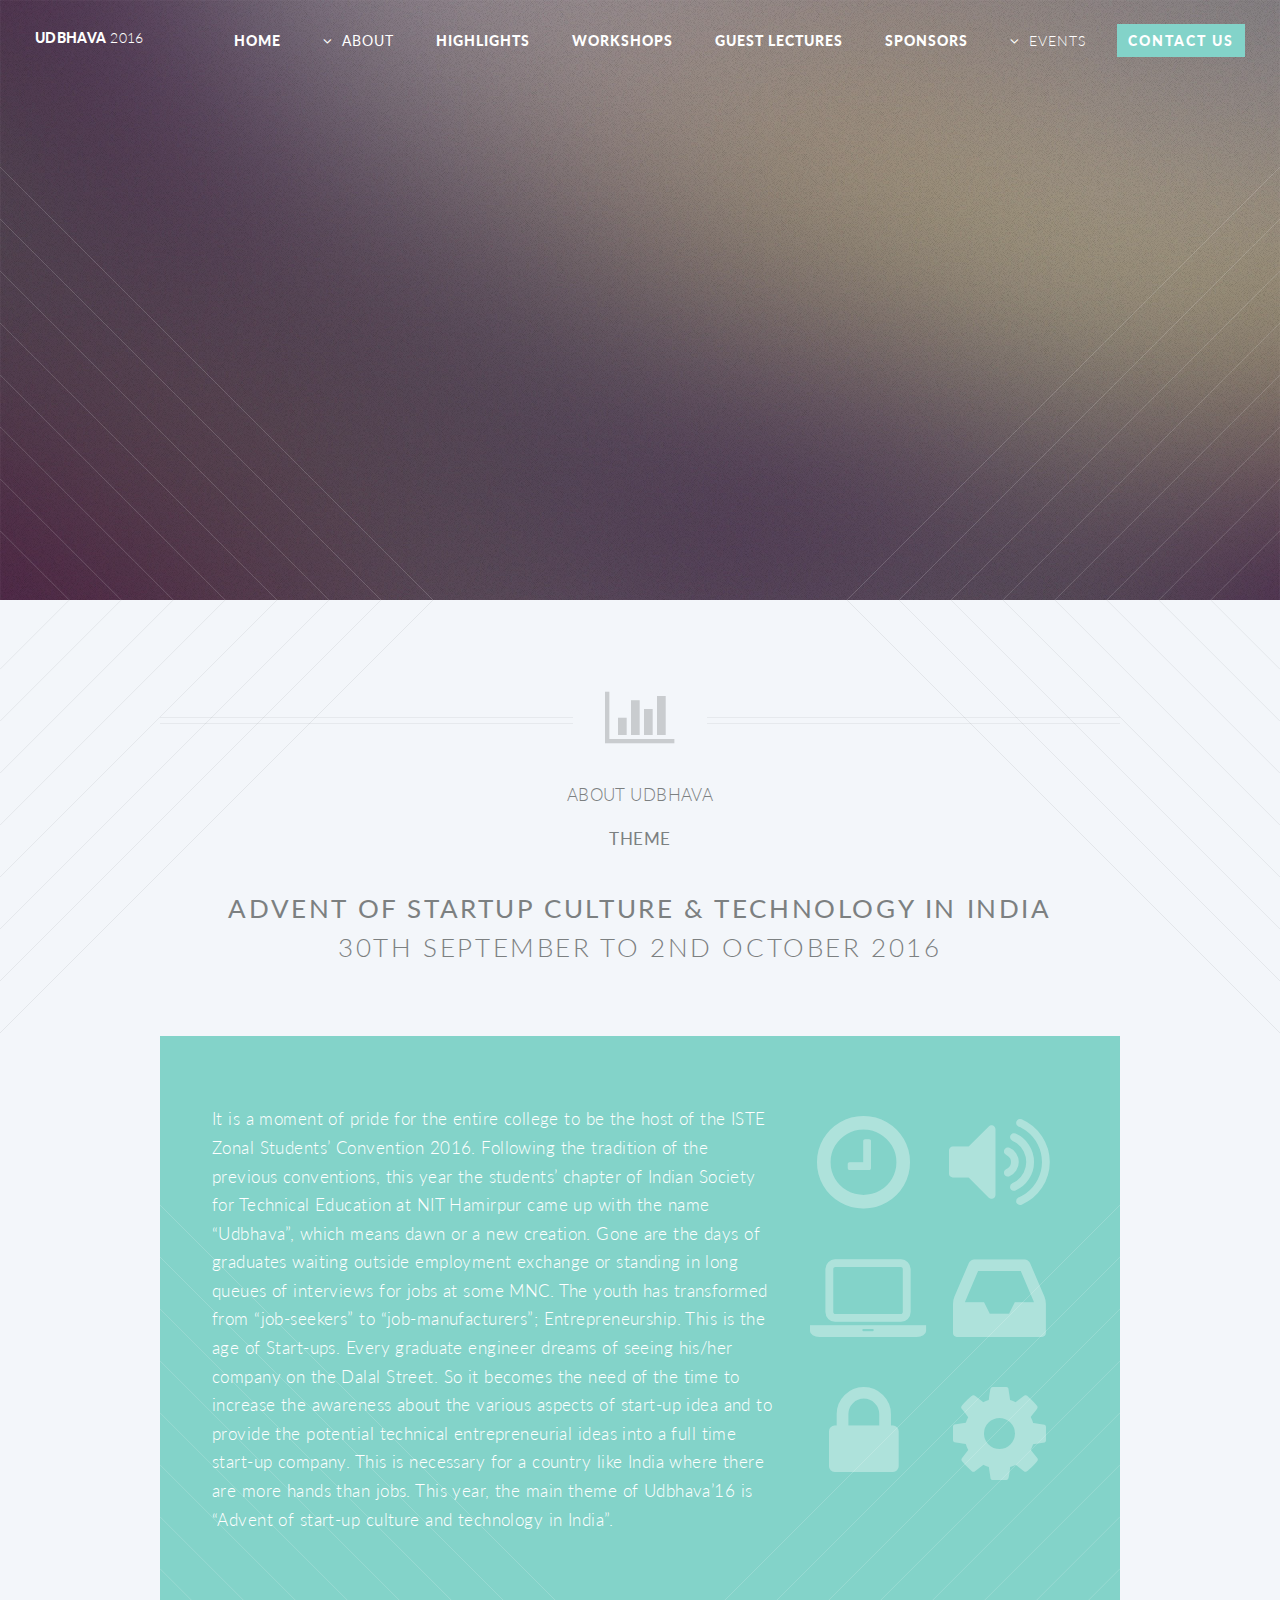
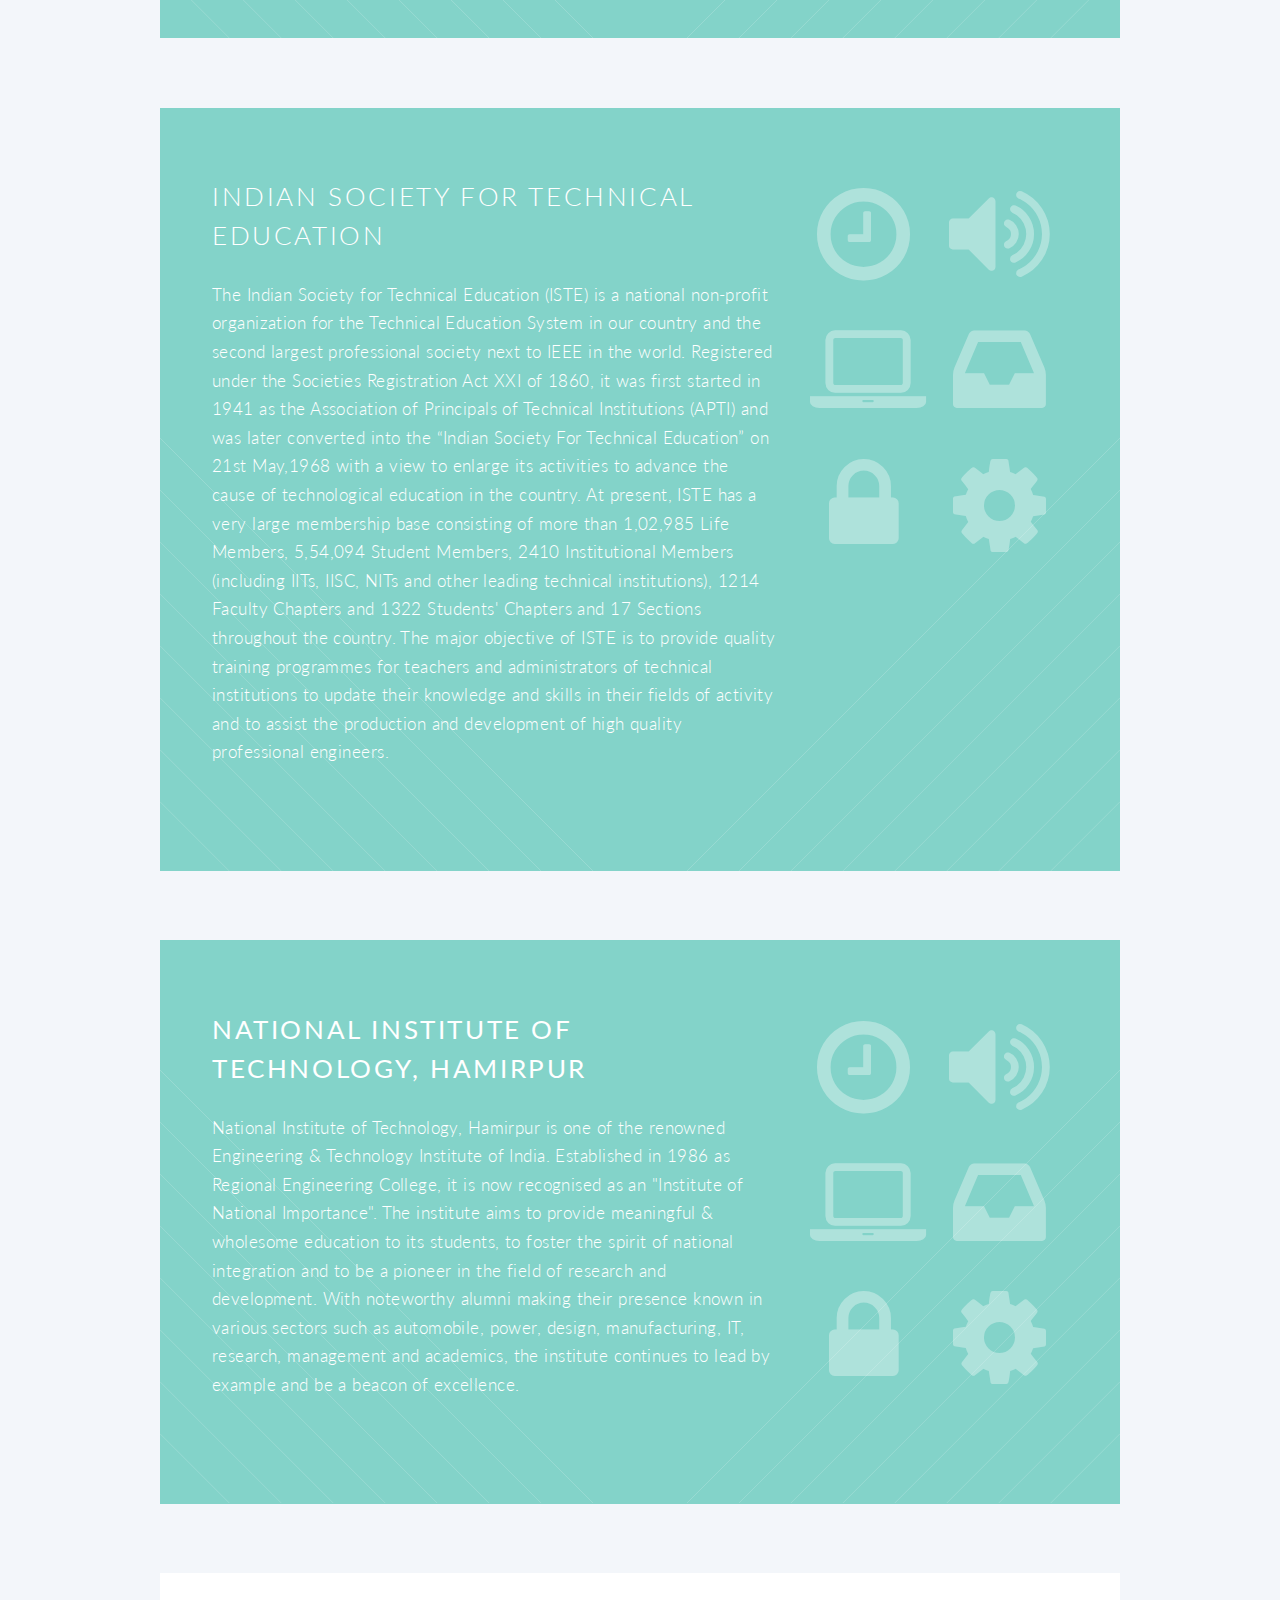
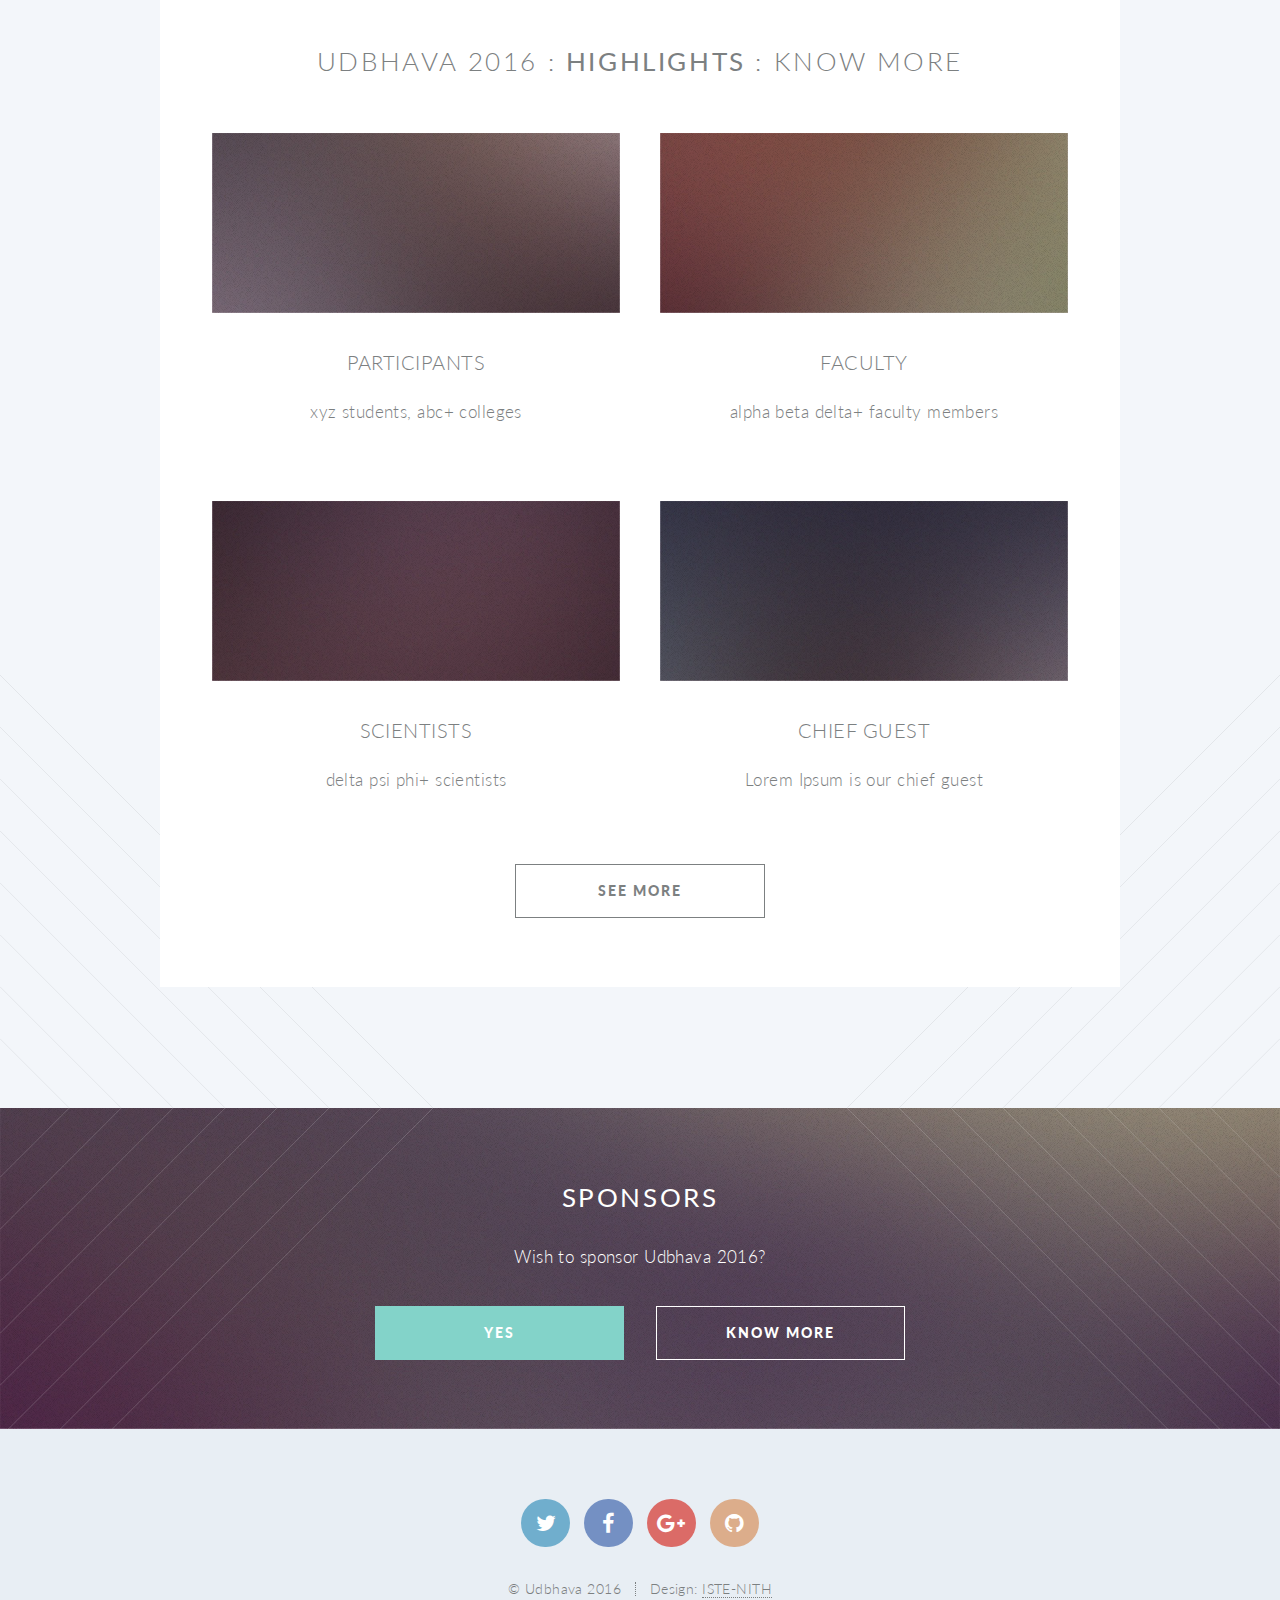
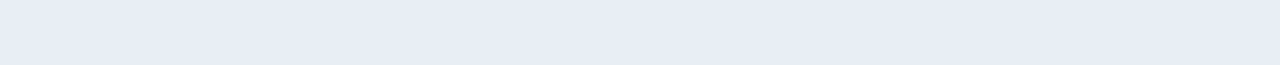
==== commit 778386a5: "Fix name" ====
--- a/index.html
+++ b/index.html
@@ -101,7 +101,7 @@
 
 									<header>
 									</header>
-									<p>It is a moment of pride for the entire college to be the host of the ISTE Zonal Students’ Convention 2016. Following the tradition of the previous conventions, this year the students’ chapter of Indian Society for Technical Education at NIT Hamirpur came up with the theme “Udbhava”, which means dawn or a new creation. Gone are the days of graduates waiting outside employment exchange or standing in long queues of interviews for jobs at some MNC. The youth has transformed from “job-seekers” to “job-manufacturers”; Entrepreneurship. This is the age of Start-ups. Every graduate engineer dreams of seeing his/her company on the Dalal Street. So it becomes the need of the time to increase the awareness about the various aspects of start-up idea and to provide the potential technical entrepreneurial ideas into a full time start-up company. This is necessary for a country like India where there are more hands than jobs. This year, the main theme of Udbhava’16 is “Advent of start-up culture and technology in India”.</p>
+									<p>It is a moment of pride for the entire college to be the host of the ISTE Zonal Students’ Convention 2016. Following the tradition of the previous conventions, this year the students’ chapter of Indian Society for Technical Education at NIT Hamirpur came up with the name “Udbhava”, which means dawn or a new creation. Gone are the days of graduates waiting outside employment exchange or standing in long queues of interviews for jobs at some MNC. The youth has transformed from “job-seekers” to “job-manufacturers”; Entrepreneurship. This is the age of Start-ups. Every graduate engineer dreams of seeing his/her company on the Dalal Street. So it becomes the need of the time to increase the awareness about the various aspects of start-up idea and to provide the potential technical entrepreneurial ideas into a full time start-up company. This is necessary for a country like India where there are more hands than jobs. This year, the main theme of Udbhava’16 is “Advent of start-up culture and technology in India”.</p>
 
 								</div>
 								<div class="4u 12u(narrower) important(narrower)">
